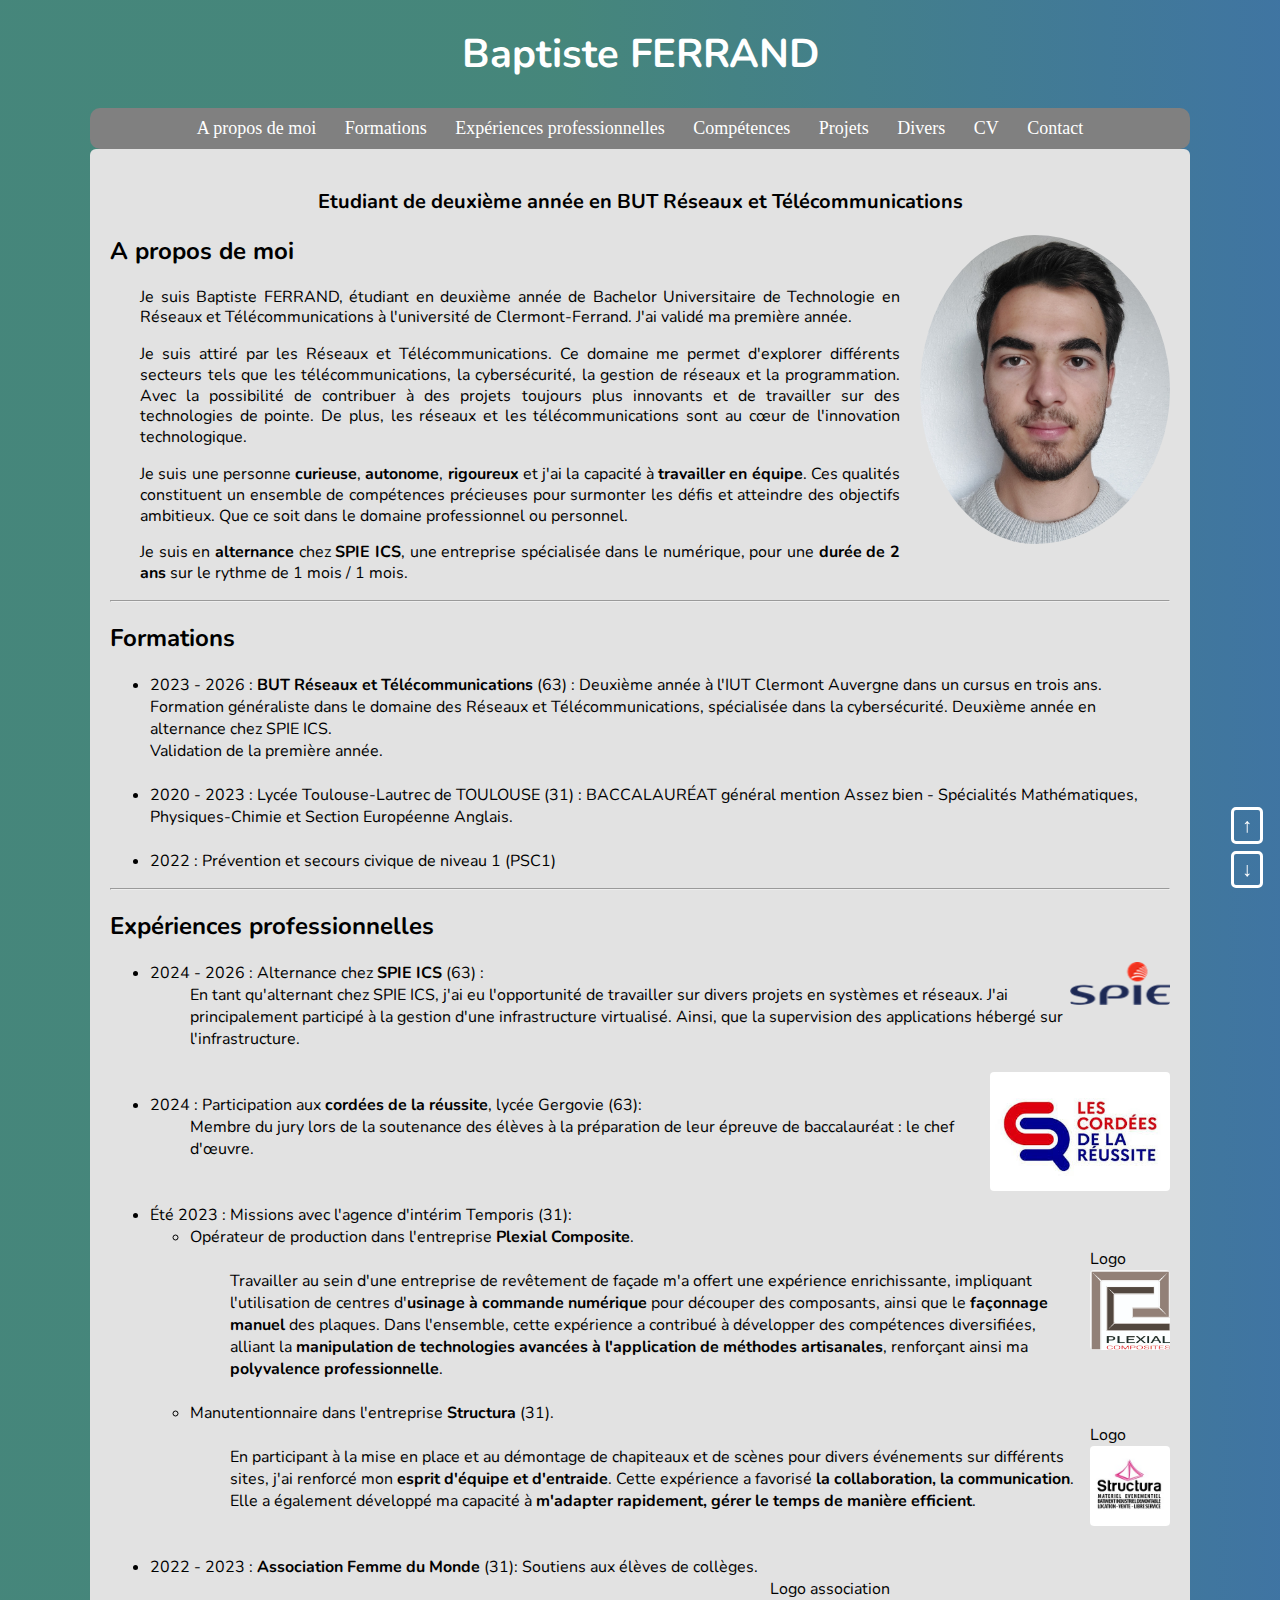
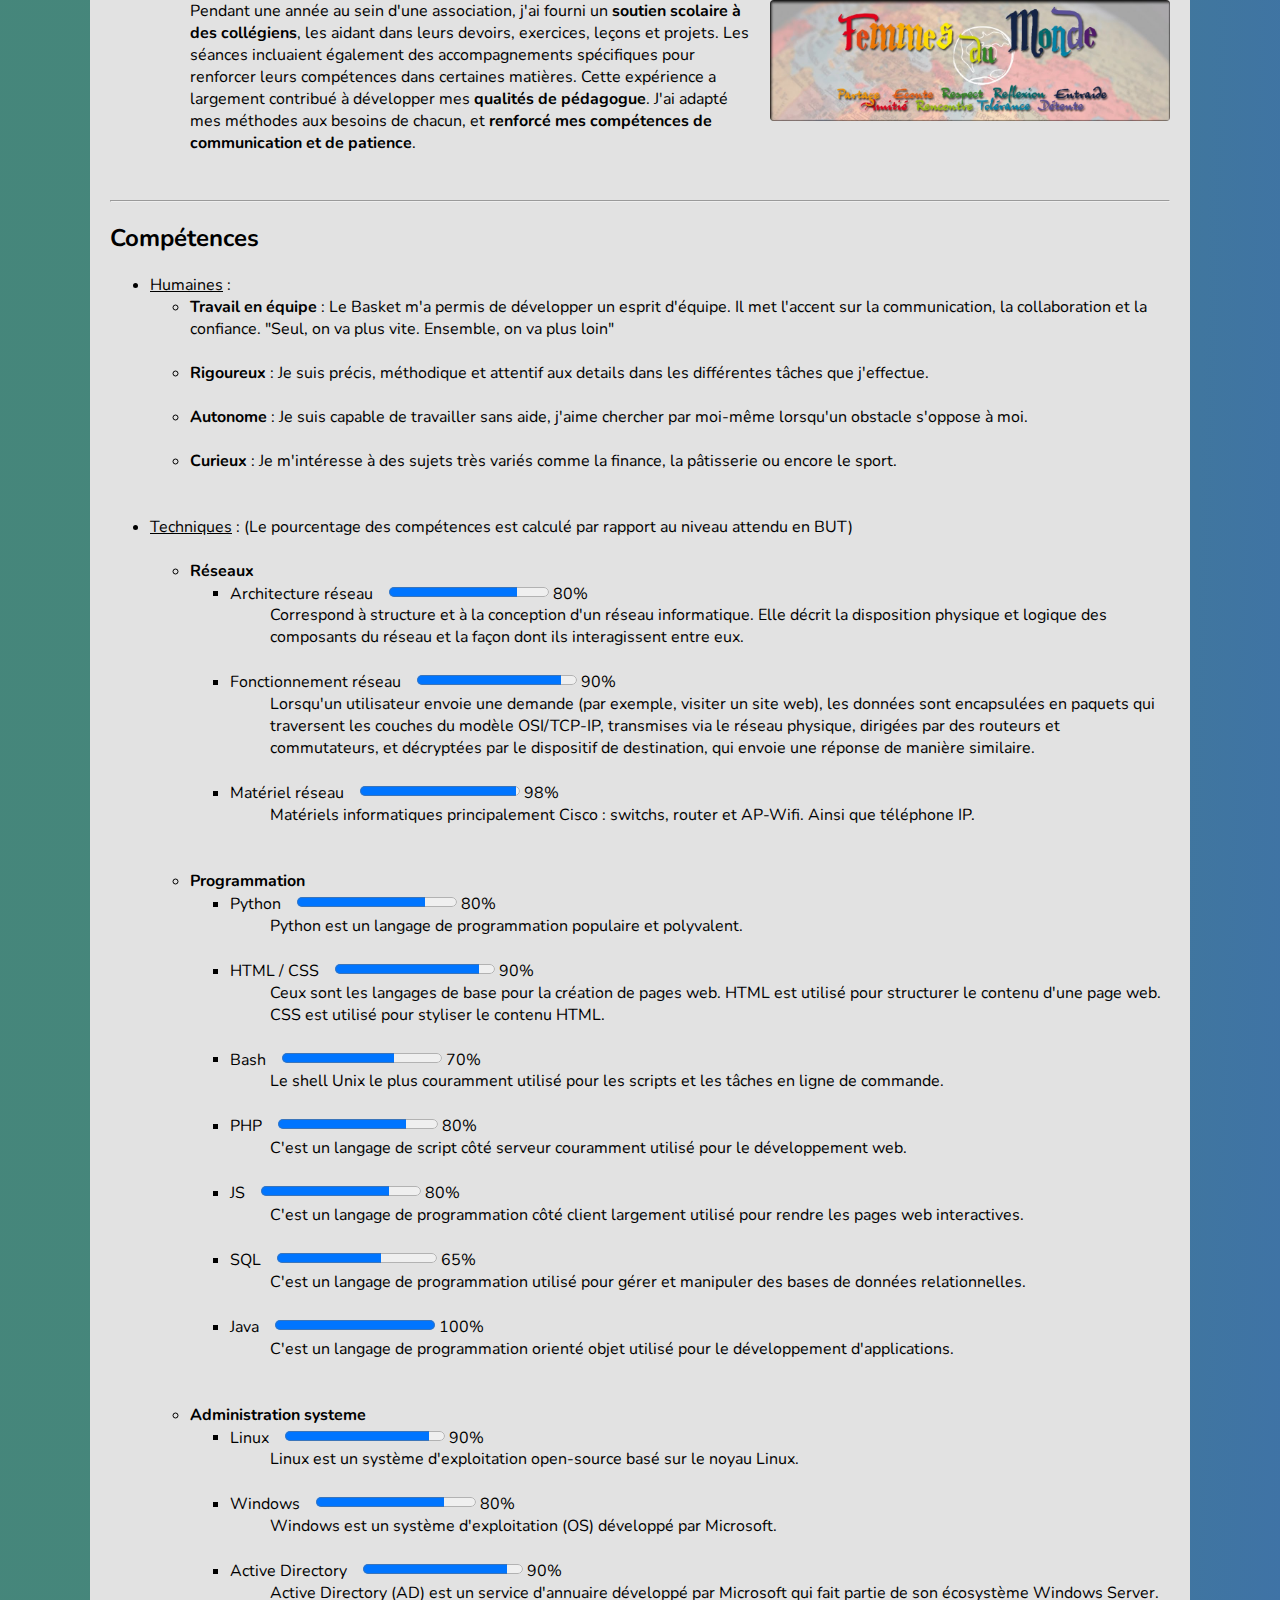
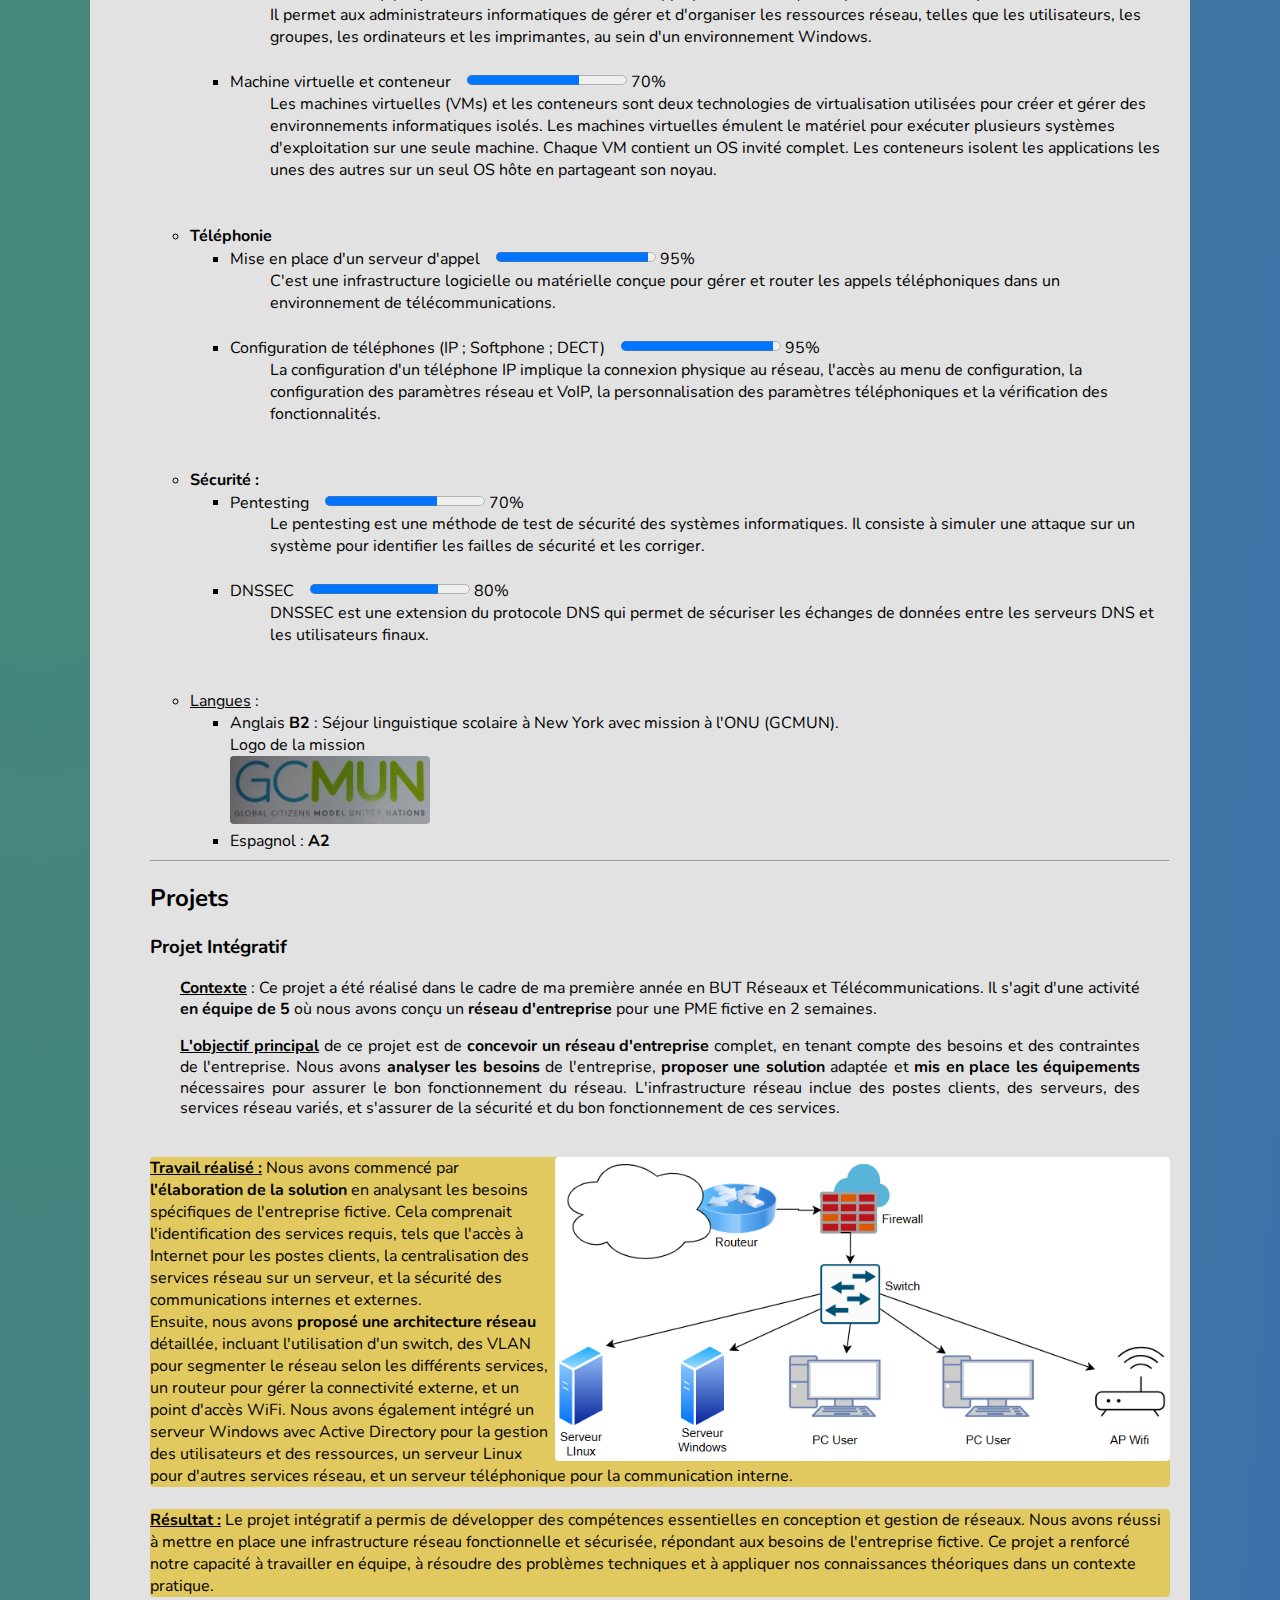
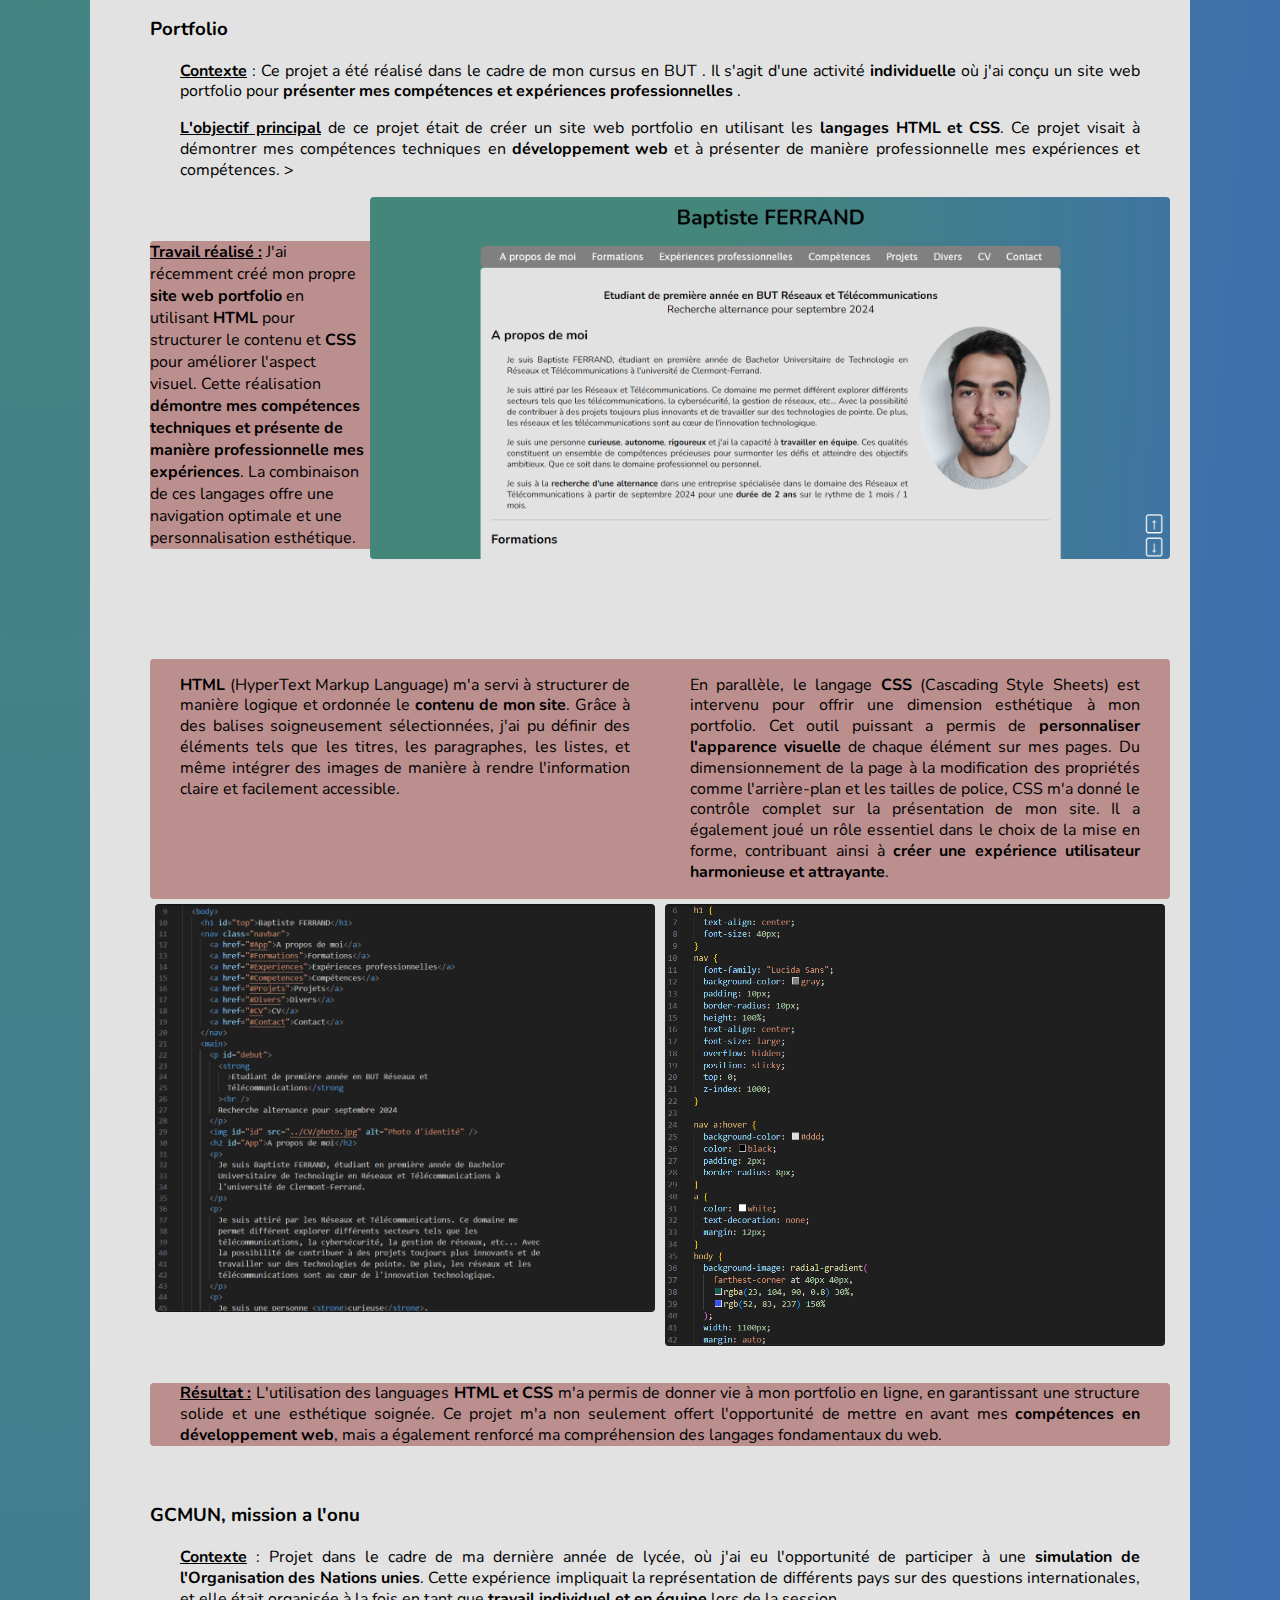
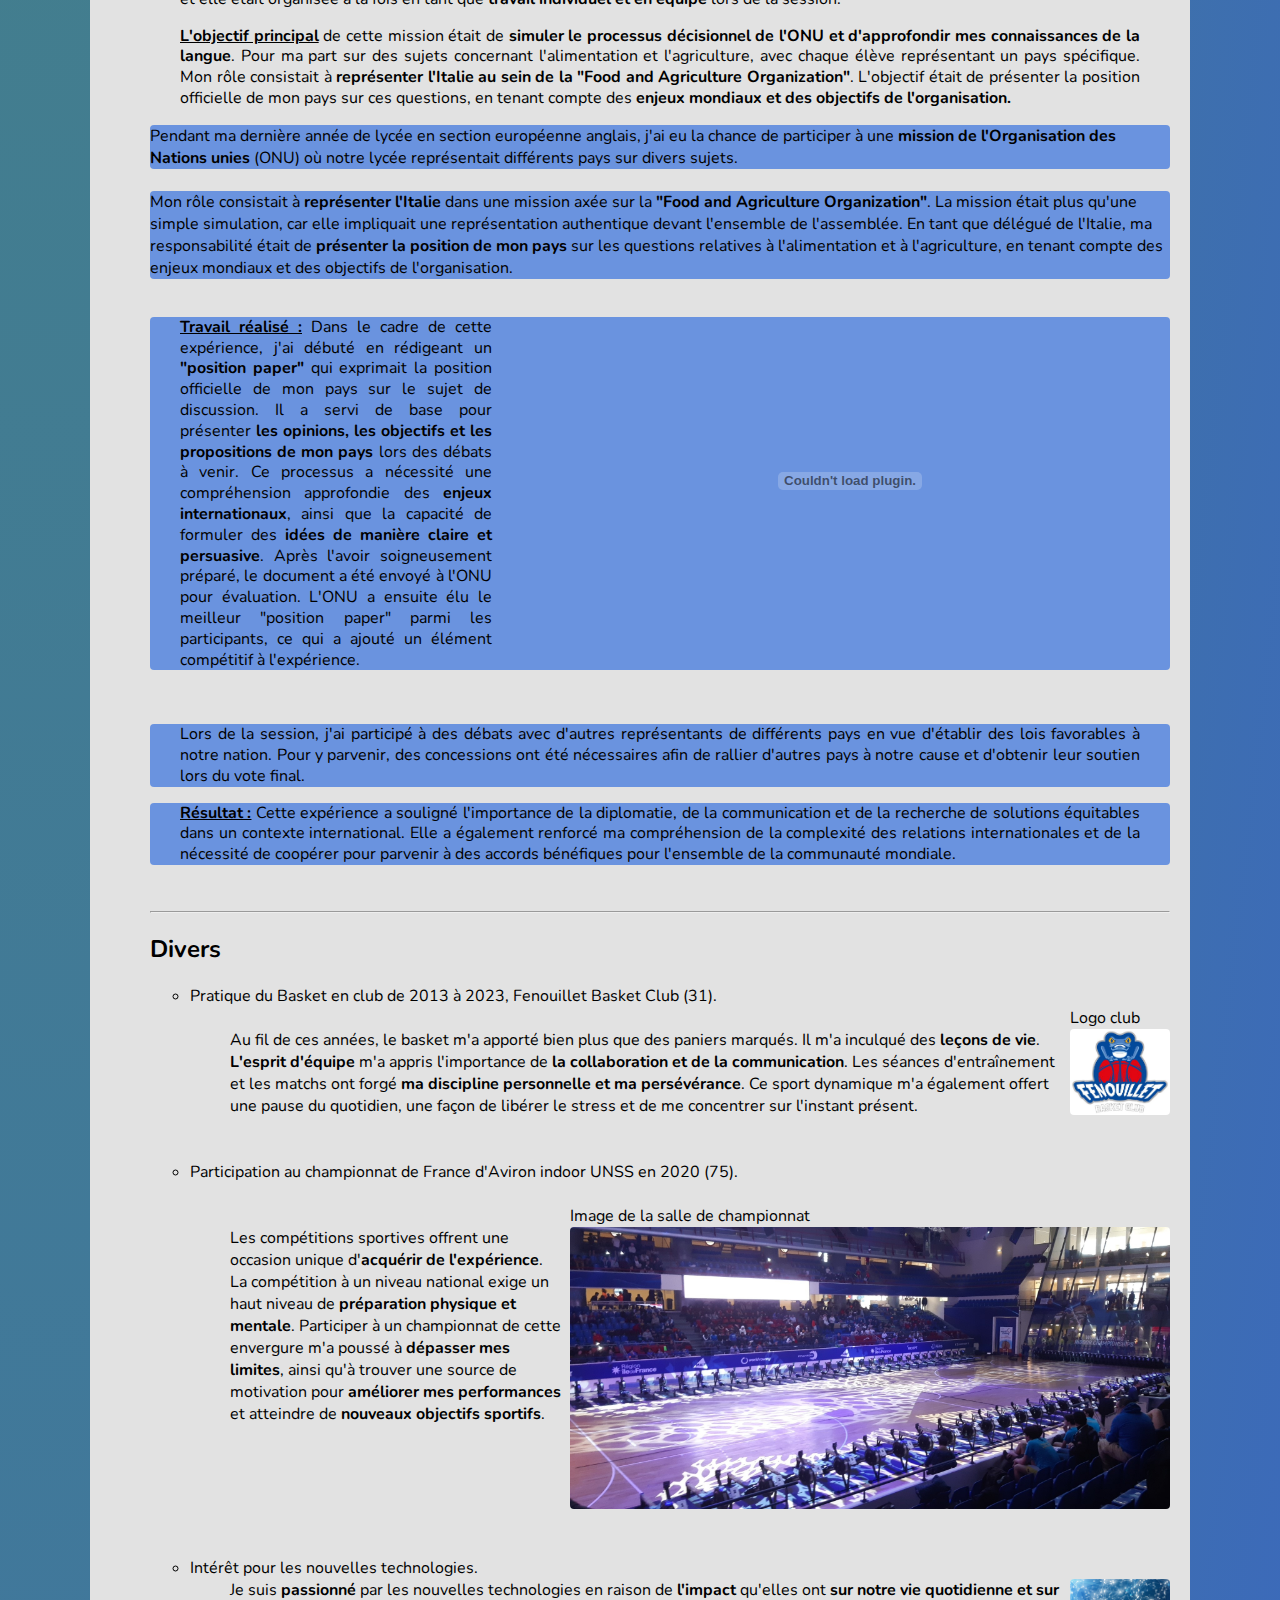
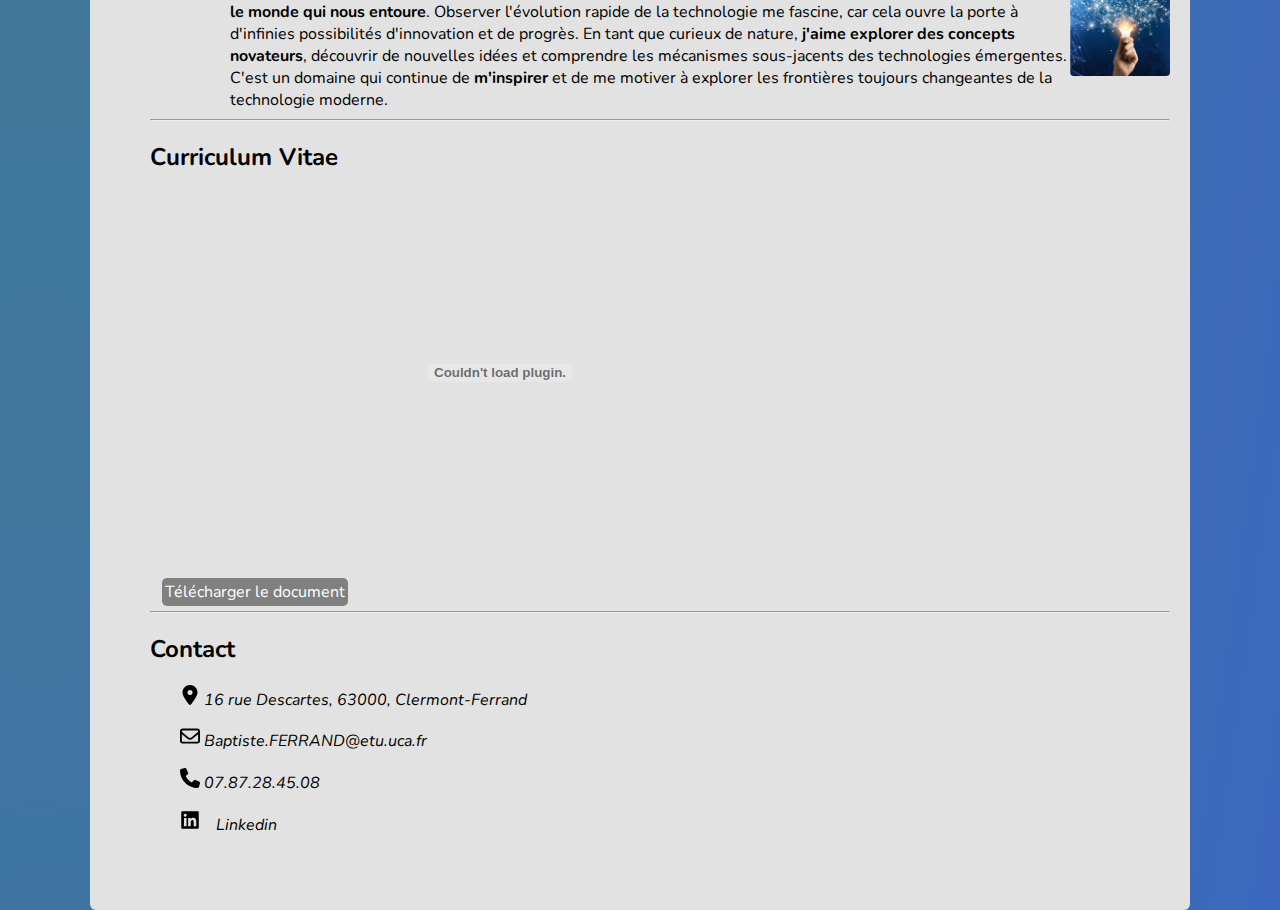
==== index.html @ 030f1a22 "Rename index.html and update image paths for consistency" ====
<!DOCTYPE html>
<html lang="fr">
  <head>
    <meta charset="utf-8" />
    <meta name="viewport" content="width=device-width, initial-scale=1.0" />
    <link rel="stylesheet" href="style.css" />
    <title>Portfolio</title>
  </head>
  <body>
    <h1 id="top">Baptiste FERRAND</h1>
    <nav class="navbar">
      <a href="#App">A propos de moi</a>
      <a href="#Formations">Formations</a>
      <a href="#Experiences">Expériences professionnelles</a>
      <a href="#Competences">Compétences</a>
      <a href="#Projets">Projets</a>
      <a href="#Divers">Divers</a>
      <a href="#CV">CV</a>
      <a href="#Contact">Contact</a>
    </nav>
    <main>
      <p id="debut">
        <strong
          >Etudiant de deuxième année en BUT Réseaux et
          Télécommunications</strong
        ><br />
        <!-- Recherche alternance pour septembre 2024 -->
      </p>
      <section>
        <img id="id" src="./Autre/photo.jpg" alt="Photo d'identité" />
        <h2 id="App">A propos de moi</h2>
        <p>
          Je suis Baptiste FERRAND, étudiant en deuxième année de Bachelor
          Universitaire de Technologie en Réseaux et Télécommunications à
          l'université de Clermont-Ferrand. J'ai validé ma première année.
        </p>
        <p>
          Je suis attiré par les Réseaux et Télécommunications. Ce domaine me
          permet d'explorer différents secteurs tels que les télécommunications,
          la cybersécurité, la gestion de réseaux et la programmation. Avec la
          possibilité de contribuer à des projets toujours plus innovants et de
          travailler sur des technologies de pointe. De plus, les réseaux et les
          télécommunications sont au cœur de l'innovation technologique.
        </p>
        <p>
          Je suis une personne <strong>curieuse</strong>,
          <strong>autonome</strong>, <strong>rigoureux</strong> et j'ai la
          capacité à <strong>travailler en équipe</strong>. Ces qualités
          constituent un ensemble de compétences précieuses pour surmonter les
          défis et atteindre des objectifs ambitieux. Que ce soit dans le
          domaine professionnel ou personnel.
        </p>
        <p>
          Je suis en <strong>alternance</strong> chez <strong>SPIE ICS</strong>,
          une entreprise spécialisée dans le numérique, pour une
          <strong>durée de 2 ans</strong> sur le rythme de 1 mois / 1 mois.
        </p>
      </section>
      <hr />
      <section>
        <h2 id="Formations">Formations</h2>
        <ul>
          <li>
            2023 - 2026 :
            <strong>BUT Réseaux et Télécommunications</strong> (63) : Deuxième
            année à l'IUT Clermont Auvergne dans un cursus en trois ans.
            Formation généraliste dans le domaine des Réseaux et
            Télécommunications, spécialisée dans la cybersécurité. Deuxième
            année en alternance chez SPIE ICS. <br />Validation de la première
            année.
          </li>
          <br />
          <li>
            2020 - 2023 : Lycée Toulouse-Lautrec de TOULOUSE (31) : BACCALAURÉAT
            général mention Assez bien - Spécialités Mathématiques,
            Physiques-Chimie et Section Européenne Anglais.
          </li>
          <br />
          <li>2022 : Prévention et secours civique de niveau 1 (PSC1)</li>
        </ul>
      </section>
      <hr />
      <section>
        <h2 id="Experiences">Expériences professionnelles</h2>
        <ul>
          <li>
            <img id="spie" src="./Images/spie.png" alt="Logo SPIE" />
            2024 - 2026 : Alternance chez <strong>SPIE ICS</strong> (63) :
            <dd>
              En tant qu'alternant chez SPIE ICS, j'ai eu l'opportunité de
              travailler sur divers projets en systèmes et réseaux. J'ai
              principalement participé à la gestion d'une infrastructure
              virtualisé. Ainsi, que la supervision des applications hébergé sur
              l'infrastructure.
            </dd>
          </li>
          <br />
          <img
            id="corde"
            src="./Images/cordée.jpg"
            alt="Cordée de la Réussite"
          /><br />
          <li>
            2024 : Participation aux <strong>cordées de la réussite</strong>,
            lycée Gergovie (63):
          </li>
          <dd>
            Membre du jury lors de la soutenance des élèves à la préparation de
            leur épreuve de baccalauréat : le chef d'œuvre.
          </dd>

          <br /><br />
          <li>
            Été 2023 : Missions avec l'agence d'intérim Temporis (31):
            <ul>
              <li>
                Opérateur de production dans l'entreprise
                <strong>Plexial Composite</strong>.
              </li>
              <div id="plexial">Logo</div>
              <br />
              <img
                id="plexial"
                src="./Images/plexial.png"
                alt="Plexial Composite"
              />
              <dd>
                Travailler au sein d'une entreprise de revêtement de façade m'a
                offert une expérience enrichissante, impliquant l'utilisation de
                centres d'<strong>usinage à commande numérique</strong> pour
                découper des composants, ainsi que le
                <strong>façonnage manuel</strong> des plaques. Dans l'ensemble,
                cette expérience a contribué à développer des compétences
                diversifiées, alliant la
                <strong
                  >manipulation de technologies avancées à l'application de
                  méthodes artisanales</strong
                >, renforçant ainsi ma
                <strong>polyvalence professionnelle</strong>.
              </dd>
              <br />
              <li>
                Manutentionnaire dans l'entreprise
                <strong>Structura</strong> (31).
              </li>
              <div id="structura">Logo</div>
              <br />
              <img id="structura" src="./Images/structura.jpg" alt="Structura" />
              <dd>
                En participant à la mise en place et au démontage de chapiteaux
                et de scènes pour divers événements sur différents sites, j'ai
                renforcé mon <strong>esprit d'équipe et d'entraide</strong>.
                Cette expérience a favorisé
                <strong>la collaboration, la communication</strong>. Elle a
                également développé ma capacité à
                <strong
                  >m'adapter rapidement, gérer le temps de manière
                  efficient</strong
                >.
              </dd>
            </ul>
            <br /><br />
          </li>
          <li>
            2022 - 2023 : <strong>Association Femme du Monde</strong> (31):
            Soutiens aux élèves de collèges.
          </li>
          <div id="asso">Logo association</div>
          <br />
          <img id="asso" src="./Images/asso.jpeg" alt="femme du monde" />
          <dd>
            Pendant une année au sein d'une association, j'ai fourni un
            <strong>soutien scolaire à des collégiens</strong>, les aidant dans
            leurs devoirs, exercices, leçons et projets. Les séances incluaient
            également des accompagnements spécifiques pour renforcer leurs
            compétences dans certaines matières. Cette expérience a largement
            contribué à développer mes <strong>qualités de pédagogue</strong>.
            J'ai adapté mes méthodes aux besoins de chacun, et
            <strong
              >renforcé mes compétences de communication et de patience</strong
            >.
          </dd>
        </ul>
        <br />
      </section>
      <hr />
      <section>
        <h2 id="Competences">Compétences</h2>
        <ul>
          <li><u>Humaines</u> :</li>
          <ul>
            <li>
              <strong>Travail en équipe</strong> : Le Basket m'a permis de
              développer un esprit d'équipe. Il met l'accent sur la
              communication, la collaboration et la confiance. "Seul, on va plus
              vite. Ensemble, on va plus loin"
            </li>
            <br />
            <li>
              <strong>Rigoureux</strong> : Je suis précis, méthodique et
              attentif aux details dans les différentes tâches que j'effectue.
            </li>
            <br />
            <li>
              <strong>Autonome</strong> : Je suis capable de travailler sans
              aide, j'aime chercher par moi-même lorsqu'un obstacle s'oppose à
              moi.
            </li>
            <br />
            <li>
              <strong>Curieux</strong> : Je m'intéresse à des sujets très variés
              comme la finance, la pâtisserie ou encore le sport.
            </li>
          </ul>
          <br /><br />
          <li>
            <u>Techniques</u> : (Le pourcentage des compétences est calculé par
            rapport au niveau attendu en BUT)
          </li>
          <br />
          <ul>
            <li>
              <strong>Réseaux</strong>
            </li>
            <ul>
              <li>
                Architecture réseau &nbsp;&nbsp;&nbsp;<progress
                  max="100"
                  value="80"
                ></progress
                >&nbsp;80%
              </li>
              <dd>
                Correspond à structure et à la conception d'un réseau
                informatique. Elle décrit la disposition physique et logique des
                composants du réseau et la façon dont ils interagissent entre
                eux.
              </dd>
              <br />
              <li>
                Fonctionnement réseau &nbsp;&nbsp;&nbsp;<progress
                  max="100"
                  value="90"
                ></progress
                >&nbsp;90%
              </li>
              <dd>
                Lorsqu'un utilisateur envoie une demande (par exemple, visiter
                un site web), les données sont encapsulées en paquets qui
                traversent les couches du modèle OSI/TCP-IP, transmises via le
                réseau physique, dirigées par des routeurs et commutateurs, et
                décryptées par le dispositif de destination, qui envoie une
                réponse de manière similaire.
              </dd>
              <br />
              <li>
                Matériel réseau &nbsp;&nbsp;&nbsp;<progress
                  max="100"
                  value="98"
                ></progress
                >&nbsp;98%
              </li>
              <dd>
                Matériels informatiques principalement Cisco : switchs, router
                et AP-Wifi. Ainsi que téléphone IP.
              </dd>
            </ul>
            <br /><br />
            <li>
              <strong>Programmation</strong>
            </li>
            <ul>
              <li>
                Python &nbsp;&nbsp;&nbsp;<progress
                  max="100"
                  value="80"
                ></progress
                >&nbsp;80%
              </li>
              <dd>
                Python est un langage de programmation populaire et polyvalent.
              </dd>
              <br />
              <li>
                HTML / CSS &nbsp;&nbsp;&nbsp;<progress
                  max="100"
                  value="90"
                ></progress
                >&nbsp;90%
              </li>
              <dd>
                Ceux sont les langages de base pour la création de pages web.
                HTML est utilisé pour structurer le contenu d'une page web. CSS
                est utilisé pour styliser le contenu HTML.
              </dd>
              <br />
              <li>
                Bash &nbsp;&nbsp;&nbsp;<progress max="100" value="70"></progress
                >&nbsp;70%
              </li>
              <dd>
                Le shell Unix le plus couramment utilisé pour les scripts et les
                tâches en ligne de commande.
              </dd>
              <br />
              <li>
                PHP &nbsp;&nbsp;&nbsp;<progress max="100" value="80"></progress
                >&nbsp;80%
              </li>
              <dd>
                C'est un langage de script côté serveur couramment utilisé pour
                le développement web.
              </dd>
              <br />
              <li>
                JS &nbsp;&nbsp;&nbsp;<progress max="100" value="80"></progress
                >&nbsp;80%
              </li>
              <dd>
                C'est un langage de programmation côté client largement utilisé
                pour rendre les pages web interactives.
              </dd>
              <br />
              <li>
                SQL &nbsp;&nbsp;&nbsp;<progress max="100" value="65"></progress
                >&nbsp;65%
              </li>
              <dd>
                C'est un langage de programmation utilisé pour gérer et
                manipuler des bases de données relationnelles.
              </dd>
              <br />
              <li>
                Java &nbsp;&nbsp;&nbsp;<progress
                  max="100"
                  value="100"
                ></progress
                >&nbsp;100%
              </li>
              <dd>
                C'est un langage de programmation orienté objet utilisé pour le
                développement d'applications.
              </dd>
            </ul>
            <br /><br />
            <li>
              <strong>Administration systeme</strong>
            </li>
            <ul>
              <li>
                Linux &nbsp;&nbsp;&nbsp;<progress
                  max="100"
                  value="90"
                ></progress
                >&nbsp;90%
              </li>
              <dd>
                Linux est un système d'exploitation open-source basé sur le
                noyau Linux.
              </dd>
              <br />
              <li>
                Windows &nbsp;&nbsp;&nbsp;<progress
                  max="100"
                  value="80"
                ></progress
                >&nbsp;80%
              </li>
              <dd>
                Windows est un système d'exploitation (OS) développé par
                Microsoft.
              </dd>
              <br />
              <li>
                Active Directory &nbsp;&nbsp;&nbsp;<progress
                  max="100"
                  value="90"
                ></progress
                >&nbsp;90%
              </li>
              <dd>
                Active Directory (AD) est un service d'annuaire développé par
                Microsoft qui fait partie de son écosystème Windows Server. Il
                permet aux administrateurs informatiques de gérer et d'organiser
                les ressources réseau, telles que les utilisateurs, les groupes,
                les ordinateurs et les imprimantes, au sein d'un environnement
                Windows.
              </dd>
              <br />
              <li>
                Machine virtuelle et conteneur &nbsp;&nbsp;&nbsp;<progress
                  max="100"
                  value="70"
                ></progress
                >&nbsp;70%
              </li>
              <dd>
                Les machines virtuelles (VMs) et les conteneurs sont deux
                technologies de virtualisation utilisées pour créer et gérer des
                environnements informatiques isolés. Les machines virtuelles
                émulent le matériel pour exécuter plusieurs systèmes
                d'exploitation sur une seule machine. Chaque VM contient un OS
                invité complet. Les conteneurs isolent les applications les unes
                des autres sur un seul OS hôte en partageant son noyau.
              </dd>
            </ul>
            <br /><br />
            <li>
              <strong>Téléphonie</strong>
            </li>
            <ul>
              <li>
                Mise en place d'un serveur d'appel &nbsp;&nbsp;&nbsp;<progress
                  max="100"
                  value="95"
                ></progress
                >&nbsp;95%
              </li>
              <dd>
                C'est une infrastructure logicielle ou matérielle conçue pour
                gérer et router les appels téléphoniques dans un environnement
                de télécommunications.
              </dd>
              <br />
              <li>
                Configuration de téléphones (IP ; Softphone ; DECT)
                &nbsp;&nbsp;&nbsp;<progress max="100" value="95"></progress
                >&nbsp;95%
              </li>
              <dd>
                La configuration d'un téléphone IP implique la connexion
                physique au réseau, l'accès au menu de configuration, la
                configuration des paramètres réseau et VoIP, la personnalisation
                des paramètres téléphoniques et la vérification des
                fonctionnalités.
              </dd>
            </ul>
            <br /><br />
            <li><strong>Sécurité :</strong></li>
            <ul>
              <li>
                Pentesting &nbsp;&nbsp;&nbsp;<progress
                  max="100"
                  value="70"
                ></progress
                >&nbsp;70%
              </li>
              <dd>
                Le pentesting est une méthode de test de sécurité des systèmes
                informatiques. Il consiste à simuler une attaque sur un système
                pour identifier les failles de sécurité et les corriger.
              </dd>
              <br />
              <li>
                DNSSEC &nbsp;&nbsp;&nbsp;<progress
                  max="100"
                  value="80"
                ></progress
                >&nbsp;80%
              </li>
              <dd>
                DNSSEC est une extension du protocole DNS qui permet de
                sécuriser les échanges de données entre les serveurs DNS et les
                utilisateurs finaux.
              </dd>
            </ul>
            <br /><br />
            <li><u>Langues</u> :</li>
            <ul>
              <li>
                Anglais <strong>B2</strong> : Séjour linguistique scolaire à New
                York avec mission à l'ONU (GCMUN).
                <br />
                <div>Logo de la mission</div>
                <img id="gcmun" src="./Images/gcmun.jpg" alt="GCMUN" />
              </li>
              <li>Espagnol : <strong>A2</strong></li>
            </ul>
          </ul>
          <hr />
          <section>
            <h2 id="Projets">Projets</h2>
            <h3>Projet Intégratif</h3>
            <p>
              <u><strong>Contexte</strong></u> : Ce projet a été réalisé dans le
              cadre de ma première année en BUT Réseaux et Télécommunications.
              Il s'agit d'une activité <strong>en équipe de 5</strong> où nous
              avons conçu un <strong>réseau d'entreprise</strong> pour une PME
              fictive en 2 semaines.
            </p>
            <p>
              <u><strong>L'objectif principal</strong></u> de ce projet est de
              <strong>concevoir un réseau d'entreprise</strong> complet, en
              tenant compte des besoins et des contraintes de l'entreprise. Nous
              avons <strong>analyser les besoins</strong> de l'entreprise,
              <strong>proposer une solution</strong> adaptée et
              <strong>mis en place les équipements</strong> nécessaires pour
              assurer le bon fonctionnement du réseau. L'infrastructure réseau
              inclue des postes clients, des serveurs, des services réseau
              variés, et s'assurer de la sécurité et du bon fonctionnement de
              ces services.
            </p>
            <br />
            <img id="final" src="./Images/projet final.png" alt="infrastructure" />
            <dt id="projet3">
              <u><strong>Travail réalisé :</strong></u>
              Nous avons commencé par
              <strong>l'élaboration de la solution</strong> en analysant les
              besoins spécifiques de l'entreprise fictive. Cela comprenait
              l'identification des services requis, tels que l'accès à Internet
              pour les postes clients, la centralisation des services réseau sur
              un serveur, et la sécurité des communications internes et
              externes.
              <br />
              Ensuite, nous avons
              <strong>proposé une architecture réseau</strong> détaillée,
              incluant l'utilisation d'un switch, des VLAN pour segmenter le
              réseau selon les différents services, un routeur pour gérer la
              connectivité externe, et un point d'accès WiFi. Nous avons
              également intégré un serveur Windows avec Active Directory pour la
              gestion des utilisateurs et des ressources, un serveur Linux pour
              d'autres services réseau, et un serveur téléphonique pour la
              communication interne.
            </dt>

            <br />
            <dt id="projet3">
              <u><strong>Résultat :</strong></u>
              Le projet intégratif a permis de développer des compétences
              essentielles en conception et gestion de réseaux. Nous avons
              réussi à mettre en place une infrastructure réseau fonctionnelle
              et sécurisée, répondant aux besoins de l'entreprise fictive. Ce
              projet a renforcé notre capacité à travailler en équipe, à
              résoudre des problèmes techniques et à appliquer nos connaissances
              théoriques dans un contexte pratique.
            </dt>

            <h3>Portfolio</h3>
            <p>
              <u><strong>Contexte</strong></u> : Ce projet a été réalisé dans le
              cadre de mon cursus en BUT . Il s'agit d'une activité
              <strong>individuelle</strong> où j'ai conçu un site web portfolio
              pour
              <strong>
                présenter mes compétences et expériences professionnelles </strong
              >.
            </p>
            <p>
              <u><strong>L'objectif principal</strong></u> de ce projet était de
              créer un site web portfolio en utilisant les
              <strong>langages HTML et CSS</strong>. Ce projet visait à
              démontrer mes compétences techniques en
              <strong>développement web</strong> et à présenter de manière
              professionnelle mes expériences et compétences. >
            </p>
            <img id="portfolio" src="./Images/portfolio.png" alt="portfolio" />
            <br /><br />
            <dt id="projet1">
              <u><strong>Travail réalisé :</strong></u>
              J'ai récemment créé mon propre
              <strong>site web portfolio</strong> en utilisant
              <strong>HTML</strong> pour structurer le contenu et
              <strong>CSS</strong> pour améliorer l'aspect visuel. Cette
              réalisation
              <strong
                >démontre mes compétences techniques et présente de manière
                professionnelle mes expériences</strong
              >. La combinaison de ces langages offre une navigation optimale et
              une personnalisation esthétique.
            </dt>
            <br /><br /><br /><br /><br />
            <div class="gd">
              <p id="gauche">
                <strong>HTML</strong> (HyperText Markup Language) m'a servi à
                structurer de manière logique et ordonnée le
                <strong>contenu de mon site</strong>. Grâce à des balises
                soigneusement sélectionnées, j'ai pu définir des éléments tels
                que les titres, les paragraphes, les listes, et même intégrer
                des images de manière à rendre l'information claire et
                facilement accessible.
              </p>
              <p id="droite">
                En parallèle, le langage <strong>CSS</strong> (Cascading Style
                Sheets) est intervenu pour offrir une dimension esthétique à mon
                portfolio. Cet outil puissant a permis de
                <strong>personnaliser l'apparence visuelle</strong> de chaque
                élément sur mes pages. Du dimensionnement de la page à la
                modification des propriétés comme l'arrière-plan et les tailles
                de police, CSS m'a donné le contrôle complet sur la présentation
                de mon site. Il a également joué un rôle essentiel dans le choix
                de la mise en forme, contribuant ainsi à
                <strong
                  >créer une expérience utilisateur harmonieuse et
                  attrayante</strong
                >.
              </p>
            </div>
            <img id="html" src="./Images/html.png" alt="HTML" />
            <img id="css" src="./Images/css.png" alt="CSS" />
            <br /><br /><br />
            <p id="projet1">
              <u><strong>Résultat :</strong></u>
              L'utilisation des languages <strong>HTML et CSS</strong> m'a
              permis de donner vie à mon portfolio en ligne, en garantissant une
              structure solide et une esthétique soignée. Ce projet m'a non
              seulement offert l'opportunité de mettre en avant mes
              <strong>compétences en développement web</strong>, mais a
              également renforcé ma compréhension des langages fondamentaux du
              web.
            </p>
            <br />
            <h3>GCMUN, mission a l'onu</h3>
            <p>
              <u><strong>Contexte</strong></u> : Projet dans le cadre de ma
              dernière année de lycée, où j'ai eu l'opportunité de participer à
              une
              <strong>simulation de l'Organisation des Nations unies</strong>.
              Cette expérience impliquait la représentation de différents pays
              sur des questions internationales, et elle était organisée à la
              fois en tant que
              <strong>travail individuel et en équipe</strong> lors de la
              session.
            </p>
            <p>
              <u><strong>L'objectif principal</strong></u> de cette mission
              était de
              <strong
                >simuler le processus décisionnel de l'ONU et d'approfondir mes
                connaissances de la langue</strong
              >. Pour ma part sur des sujets concernant l'alimentation et
              l'agriculture, avec chaque élève représentant un pays spécifique.
              Mon rôle consistait à
              <strong
                >représenter l'Italie au sein de la "Food and Agriculture
                Organization"</strong
              >. L'objectif était de présenter la position officielle de mon
              pays sur ces questions, en tenant compte des
              <strong
                >enjeux mondiaux et des objectifs de l'organisation.</strong
              >
            </p>
            <dt id="projet2">
              Pendant ma dernière année de lycée en section européenne anglais,
              j'ai eu la chance de participer à une
              <strong>mission de l'Organisation des Nations unies</strong> (ONU)
              où notre lycée représentait différents pays sur divers sujets.
            </dt>
            <br />
            <dt id="projet2">
              Mon rôle consistait à <strong>représenter l'Italie</strong> dans
              une mission axée sur la
              <strong>"Food and Agriculture Organization"</strong>. La mission
              était plus qu'une simple simulation, car elle impliquait une
              représentation authentique devant l'ensemble de l'assemblée. En
              tant que délégué de l'Italie, ma responsabilité était de
              <strong>présenter la position de mon pays</strong>
              sur les questions relatives à l'alimentation et à l'agriculture,
              en tenant compte des enjeux mondiaux et des objectifs de
              l'organisation.
            </dt>
            <br />
            <object
              data="Position_Paper_FAO_Italy.pdf"
              type="application/pdf"
              width="640"
              height="360"
              id="posip"
            ></object>
            <p id="projet2">
              <u><strong>Travail réalisé :</strong></u>
              Dans le cadre de cette expérience, j'ai débuté en rédigeant un
              <strong>"position paper"</strong> qui exprimait la position
              officielle de mon pays sur le sujet de discussion. Il a servi de
              base pour présenter
              <strong
                >les opinions, les objectifs et les propositions de mon
                pays</strong
              >
              lors des débats à venir. Ce processus a nécessité une
              compréhension approfondie des
              <strong>enjeux internationaux</strong>, ainsi que la capacité de
              formuler des
              <strong>idées de manière claire et persuasive</strong>. Après
              l'avoir soigneusement préparé, le document a été envoyé à l'ONU
              pour évaluation. L'ONU a ensuite élu le meilleur "position paper"
              parmi les participants, ce qui a ajouté un élément compétitif à
              l'expérience.
            </p>
            <br />
            <p id="projet2">
              Lors de la session, j'ai participé à des débats avec d'autres
              représentants de différents pays en vue d'établir des lois
              favorables à notre nation. Pour y parvenir, des concessions ont
              été nécessaires afin de rallier d'autres pays à notre cause et
              d'obtenir leur soutien lors du vote final.
            </p>
            <p id="projet2">
              <u><strong>Résultat :</strong></u>
              Cette expérience a souligné l'importance de la diplomatie, de la
              communication et de la recherche de solutions équitables dans un
              contexte international. Elle a également renforcé ma compréhension
              de la complexité des relations internationales et de la nécessité
              de coopérer pour parvenir à des accords bénéfiques pour l'ensemble
              de la communauté mondiale.
            </p>
            <br />
          </section>
          <hr />
          <section>
            <h2 id="Divers">Divers</h2>
            <ul>
              <li>
                Pratique du Basket en club de 2013 à 2023, Fenouillet Basket
                Club (31).
              </li>
              <div id="basket">Logo club</div>
              <br />
              <img id="basket" src="./Images/basket.jpg" alt="Logo club" />
              <dd>
                Au fil de ces années, le basket m'a apporté bien plus que des
                paniers marqués. Il m'a inculqué des
                <strong>leçons de vie</strong>.
                <strong>L'esprit d'équipe</strong> m'a appris l'importance de
                <strong>la collaboration et de la communication</strong>. Les
                séances d'entraînement et les matchs ont forgé
                <strong>ma discipline personnelle et ma persévérance</strong>.
                Ce sport dynamique m'a également offert une pause du quotidien,
                une façon de libérer le stress et de me concentrer sur l'instant
                présent.
              </dd>
              <br /><br />
              <li>
                Participation au championnat de France d'Aviron indoor UNSS en
                2020 (75).
              </li>
              <br />
              <div id="aviron">Image de la salle de championnat</div>
              <br />
              <img id="aviron" src="./Images/aviron.jpg" alt="Aviron indoor" />
              <dd>
                Les compétitions sportives offrent une occasion unique d'<strong
                  >acquérir de l'expérience</strong
                >. La compétition à un niveau national exige un haut niveau de
                <strong>préparation physique et mentale</strong>. Participer à
                un championnat de cette envergure m'a poussé à
                <strong>dépasser mes limites</strong>, ainsi qu'à trouver une
                source de motivation pour
                <strong>améliorer mes performances</strong> et atteindre de
                <strong>nouveaux objectifs sportifs</strong>.
              </dd>
              <br /><br /><br /><br /><br /><br />
              <li>Intérêt pour les nouvelles technologies.</li>
              <img id="new_tech" src="./Images/new_tech.png" alt="new_tech" />
              <dd>
                Je suis <strong>passionné</strong> par les nouvelles
                technologies en raison de <strong>l'impact</strong> qu'elles ont
                <strong>
                  sur notre vie quotidienne et sur le monde qui nous
                  entoure</strong
                >. Observer l'évolution rapide de la technologie me fascine, car
                cela ouvre la porte à d'infinies possibilités d'innovation et de
                progrès. En tant que curieux de nature,
                <strong>j'aime explorer des concepts novateurs</strong>,
                découvrir de nouvelles idées et comprendre les mécanismes
                sous-jacents des technologies émergentes. C'est un domaine qui
                continue de
                <strong>m'inspirer</strong>
                et de me motiver à explorer les frontières toujours changeantes
                de la technologie moderne.
              </dd>
            </ul>
          </section>
          <hr />
          <section>
            <h2 id="CV">Curriculum Vitae</h2>
            <object
              data="Autre/CV-FERRAND-BAPTISTE.pdf"
              type="application/pdf"
              width="640"
              height="360"
            ></object>
            <br /><br />
            <a href="Autre/CV-FERRAND-BAPTISTE.pdf" class="cv" target="blank"
              >Télécharger le document</a
            >
            <br />
          </section>
          <hr />
          <section>
            <h2 id="Contact">Contact</h2>
            <address id="bottom">
              <p>
                <abbr title="Adresse"
                  ><img
                    id="home"
                    src="./Images/location.svg"
                    alt="Adresse : " /></abbr
                >&nbsp;16 rue Descartes, 63000, Clermont-Ferrand
              </p>
              <p>
                <abbr title="E-Mail"
                  ><img
                    id="mail"
                    src="./Images/mail.svg"
                    alt="E-Mail : " /></abbr
                >&nbsp;Baptiste.FERRAND@etu.uca.fr
              </p>
              <p>
                <abbr title="Téléphone"
                  ><img
                    id="tel"
                    src="./Images/phone.svg"
                    alt="Telephone : " /></abbr
                >&nbsp;07.87.28.45.08
              </p>
              <p>
                <abbr title="Linkedin"
                  ><img id="ln" src="./Images/linkedin.svg" alt="Linkedin :"
                /></abbr>
                <a
                  id="linkedin"
                  href="https://www.linkedin.com/in/baptiste-ferrand-9172072a4"
                  target="_blank"
                  >Linkedin</a
                >
              </p>
            </address>
            <br />
          </section>
          <a href="#top" class="top">&uarr;</a>
          <a href="#bottom" class="bottom">&#8595;</a>
        </ul>
      </section>
    </main>
  </body>
</html>
---- style.css ----
@import url("https://fonts.googleapis.com/css2?family=Nunito:wght@400;700&display=swap");

h1 {
  text-align: center;
  font-size: 40px;
  color: white;
}
nav {
  font-family: "Lucida Sans";
  background-color: gray;
  padding: 10px;
  border-radius: 10px;
  height: 100%;
  text-align: center;
  font-size: large;
  overflow: hidden;
  position: sticky;
  top: 0;
  z-index: 1000;
}

nav a:hover {
  background-color: #ddd;
  color: black;
  padding: 2px;
  border-radius: 8px;
}
a {
  color: white;
  text-decoration: none;
  margin: 12px;
}
body {
  background-image: radial-gradient(
    farthest-corner at 40px 40px,
    rgba(23, 104, 90, 0.8) 30%,
    rgb(52, 83, 237) 150%
  );
  width: 1100px;
  margin: auto;
  font-family: "Nunito";
}
main {
  background-color: rgb(226, 226, 226);
  border-radius: 6px;
  padding: 20px;
}
#id {
  border-radius: 50%;
  width: 250px;
  float: right;
  padding-left: 20px;
}
#debut {
  border-top: 5px;
  text-align: center;
  font-size: 20px;
}
#ln,
#mail,
#tel,
#home {
  width: 20px;
  height: 20px;
}
object {
  padding-left: 30px;
}
p {
  padding-left: 30px;
  padding-right: 30px;
  line-height: 1.3;
  text-align: justify;
}
a.top {
  position: fixed;
  bottom: 44px;
  right: 5px;
  border: solid;
  border-radius: 5px;
  padding: 2px 8px;
  font-size: 20px;
}
a.bottom {
  position: fixed;
  bottom: 0;
  right: 5px;
  border: solid;
  border-radius: 5px;
  padding: 2px 8px;
  font-size: 20px;
}
a.cv {
  border-radius: 5px;
  padding: 3px;
  background-color: gray;
  text-align: right;
}
progress {
  height: 20px;
}
#basket {
  width: 100px;
  border-radius: 4px;
  float: right;
  margin-left: 8px;
}
#aviron {
  width: 600px;
  border-radius: 4px;
  float: right;
  margin-left: 8px;
}
#new_tech {
  width: 100px;
  border-radius: 4px;
  float: right;
}
#asso {
  width: 400px;
  border-radius: 4px;
  float: right;
  margin-left: 8px;
}
#plexial {
  width: 80px;
  border-radius: 4px;
  float: right;
  margin-left: 8px;
}
#structura {
  width: 80px;
  border-radius: 4px;
  float: right;
  margin-left: 8px;
}
#corde {
  width: 180px;
  border-radius: 4px;
  float: right;
  margin-left: 8px;
}
#spie {
  width: 100px;
  border-radius: 4px;
  float: right;
  margin-left: 8px;
}
#gcmun {
  width: 200px;
  border-radius: 4px;
}
#portfolio {
  width: 800px;
  border-radius: 4px;
  float: right;
  margin-left: 5px;
}
#final {
  width: 615px;
  border-radius: 4px;
  float: right;
  margin-left: 5px;
}

#html {
  width: 49%;
  border-radius: 4px;
  margin: 5px;
}
#css {
  width: 49%;
  border-radius: 4px;
  float: right;
  margin: 5px;
}
.gd {
  display: flex;
  background-color: rosybrown;
  border-radius: 4px;
}
#gauche,
#droite {
  flex: 1;
}
#projet1 {
  background-color: rosybrown;
  border-radius: 4px;
}
#onu2 {
  width: 300px;
  border-radius: 4px;
}
#onu {
  width: 400px;
  border-radius: 4px;
}
#projet2 {
  background-color: rgb(106, 147, 223);
  border-radius: 4px;
}
#projet2b {
  background-color: rgb(106, 147, 223);
  border-radius: 4px;
  float: right;
}
#posip {
  border-radius: 4px;
  float: right;
  margin-left: 8px;
}
#linkedin {
  color: black;
}
#projet3 {
  background-color: rgb(225, 201, 95);
  border-radius: 4px;
}
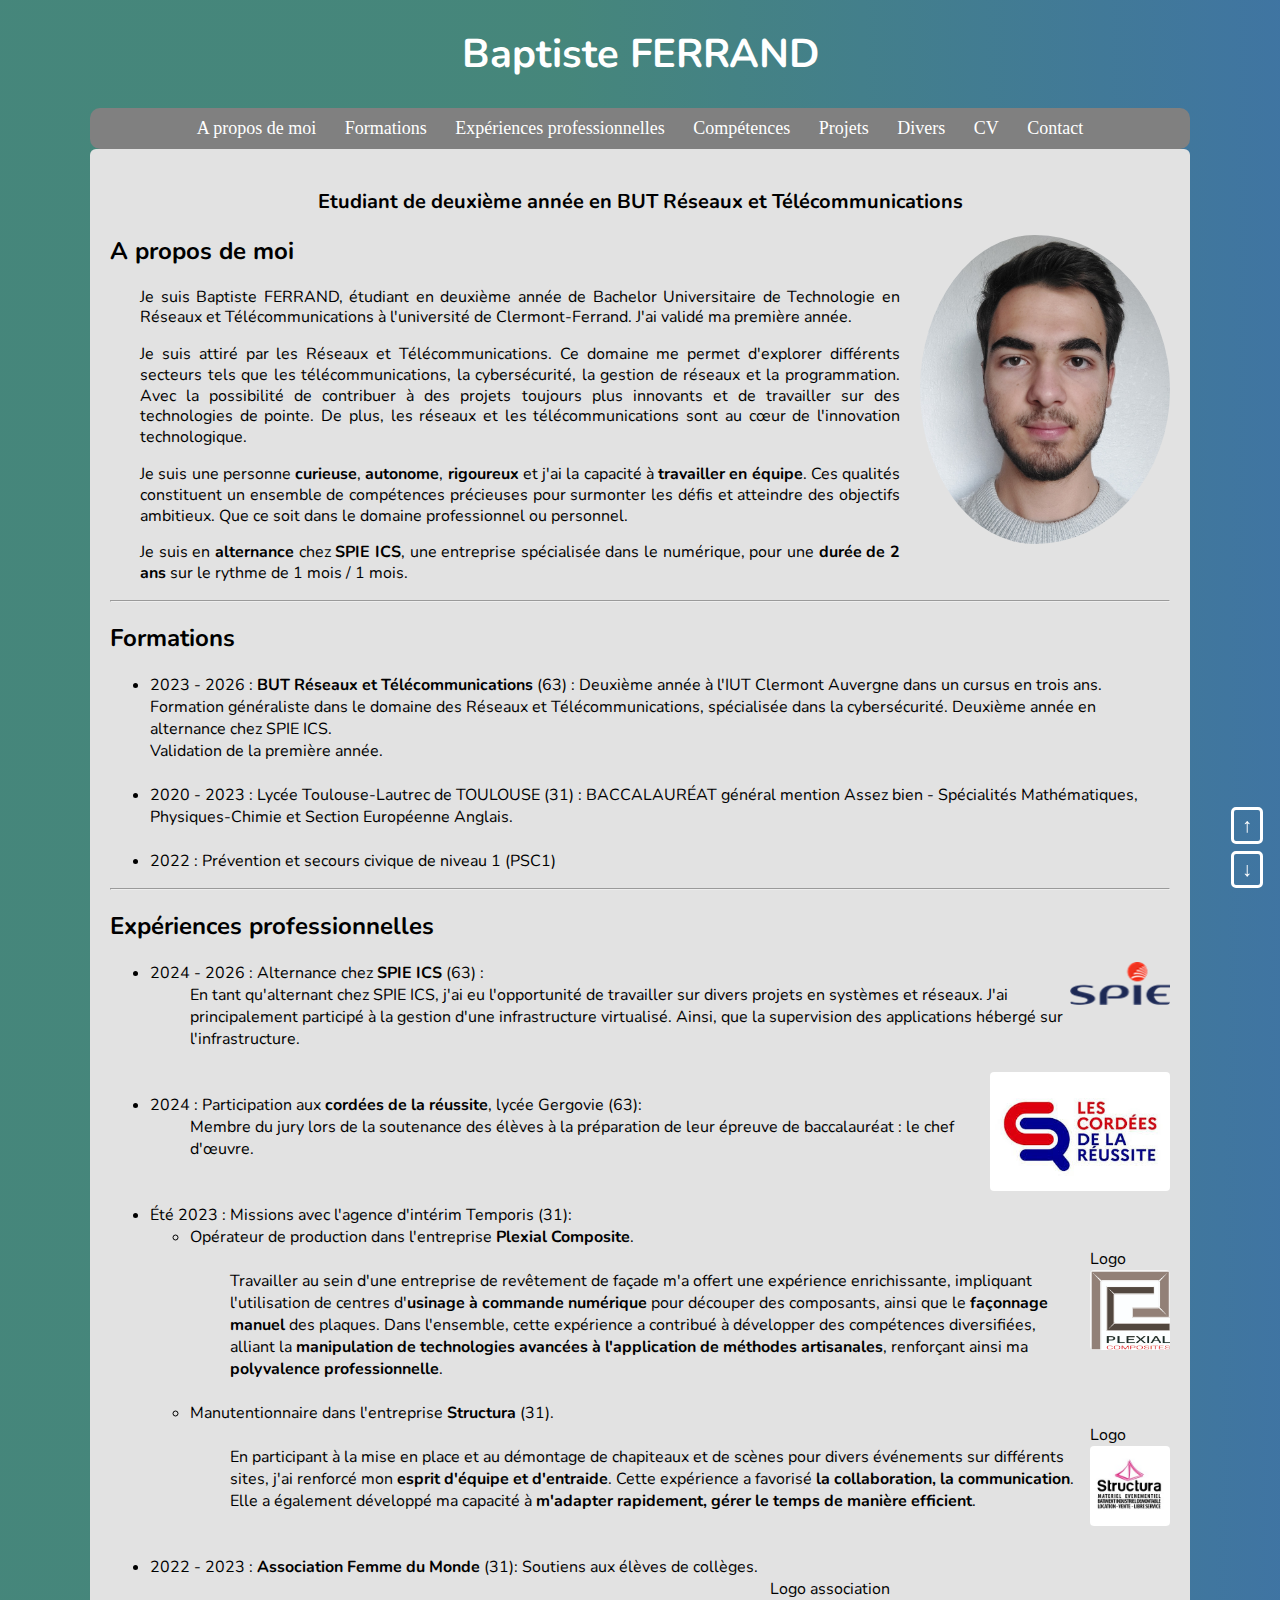
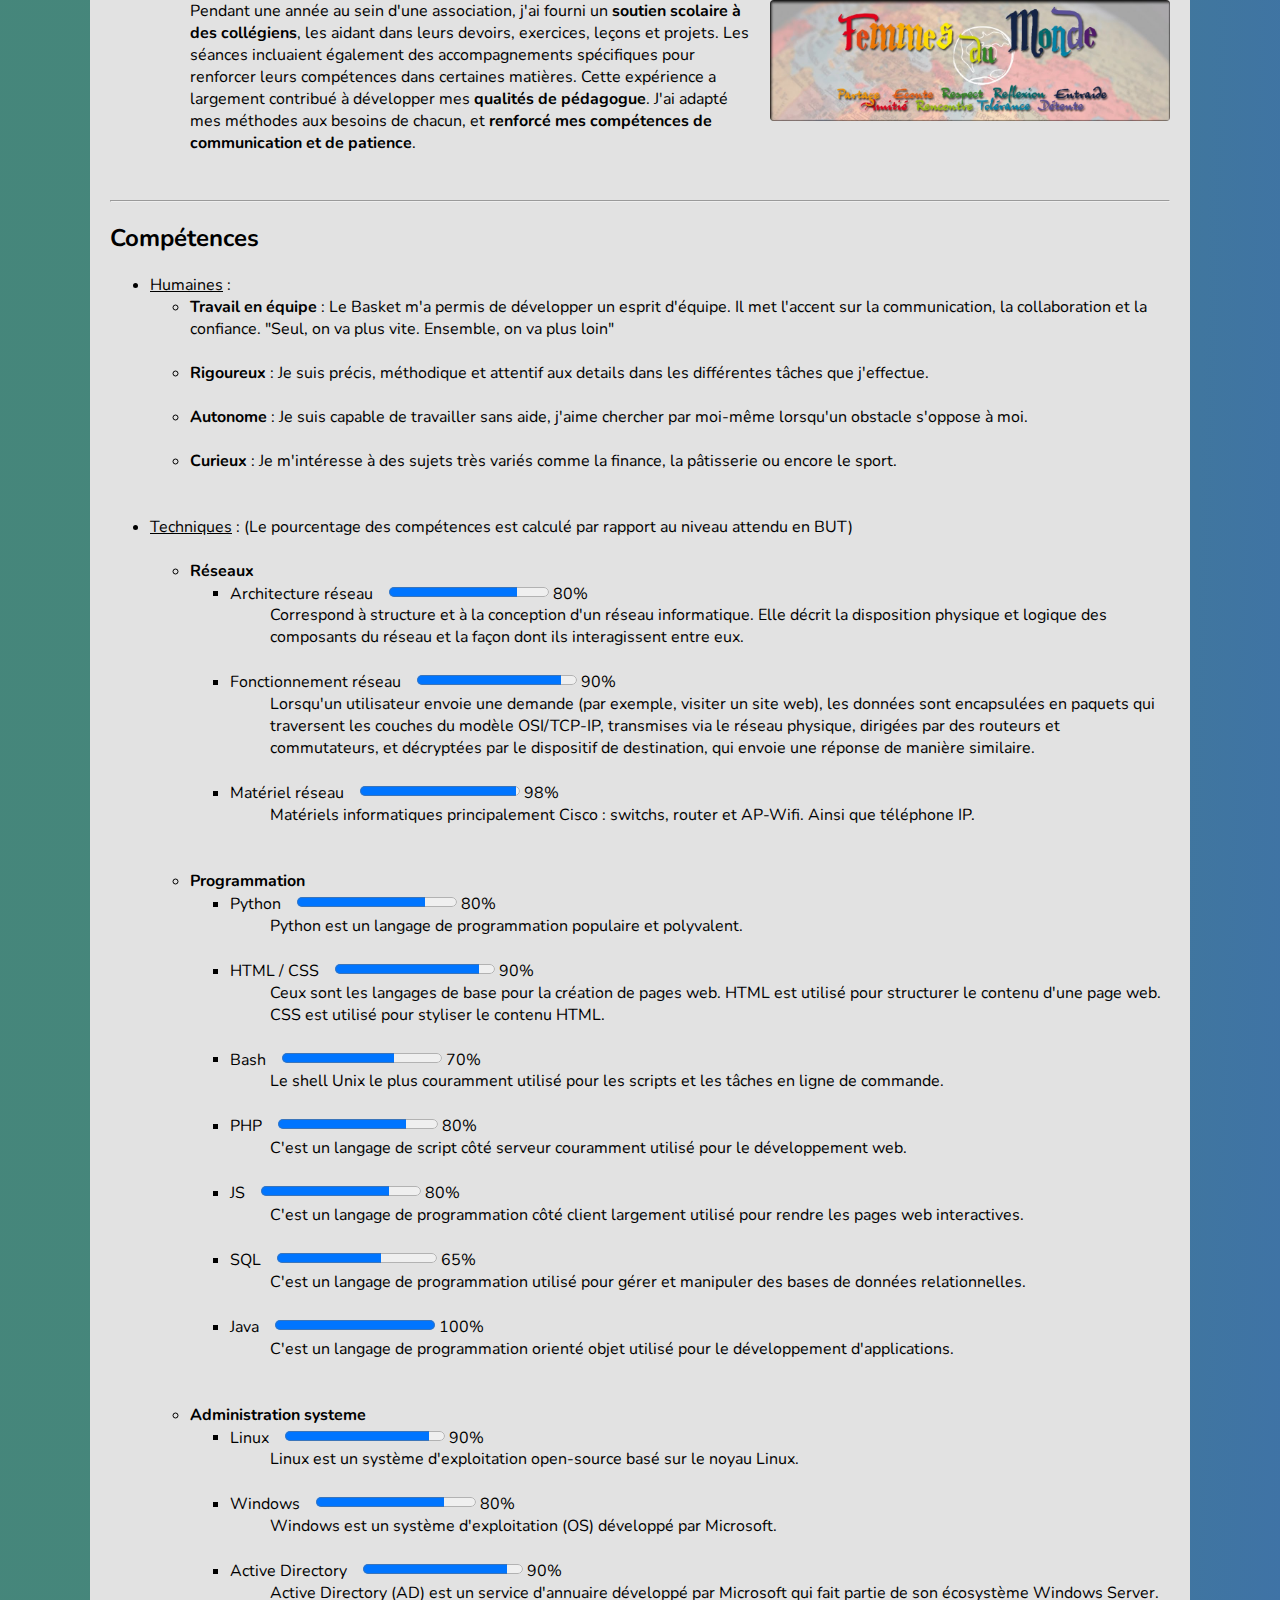
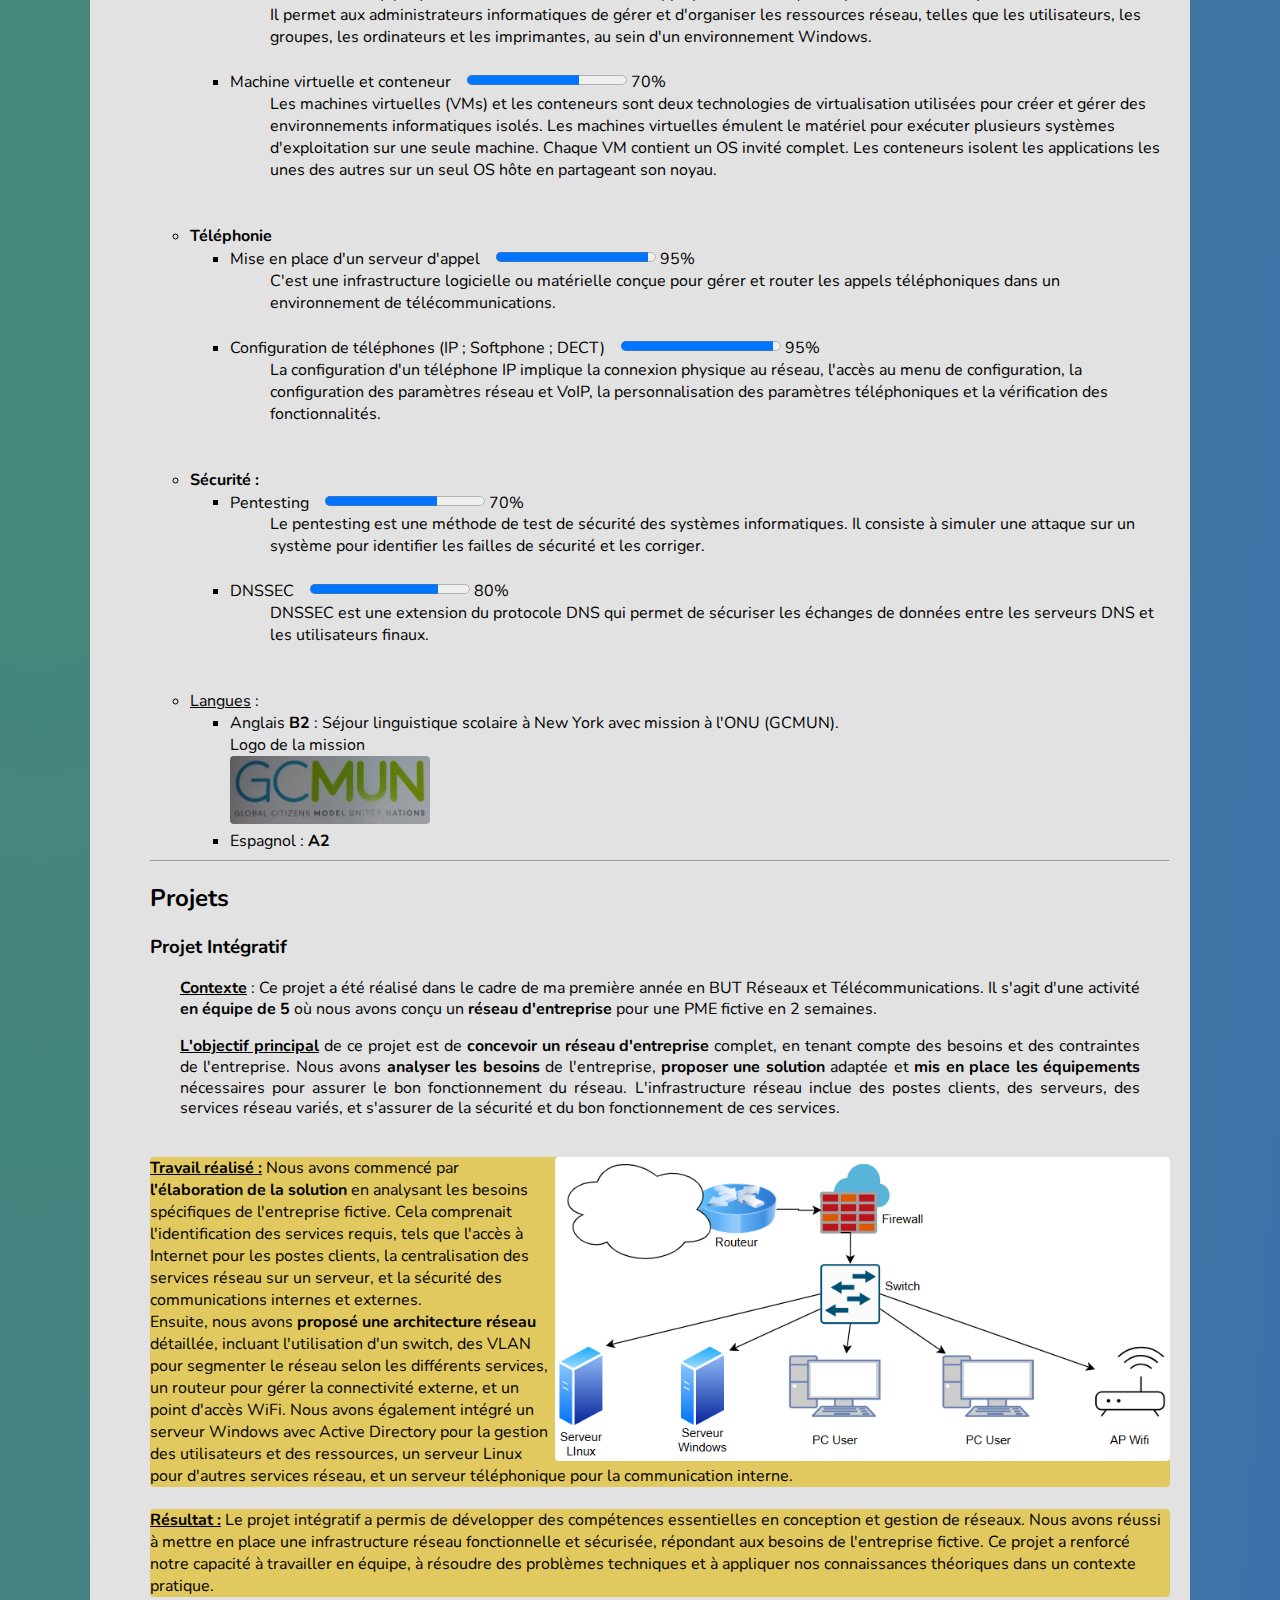
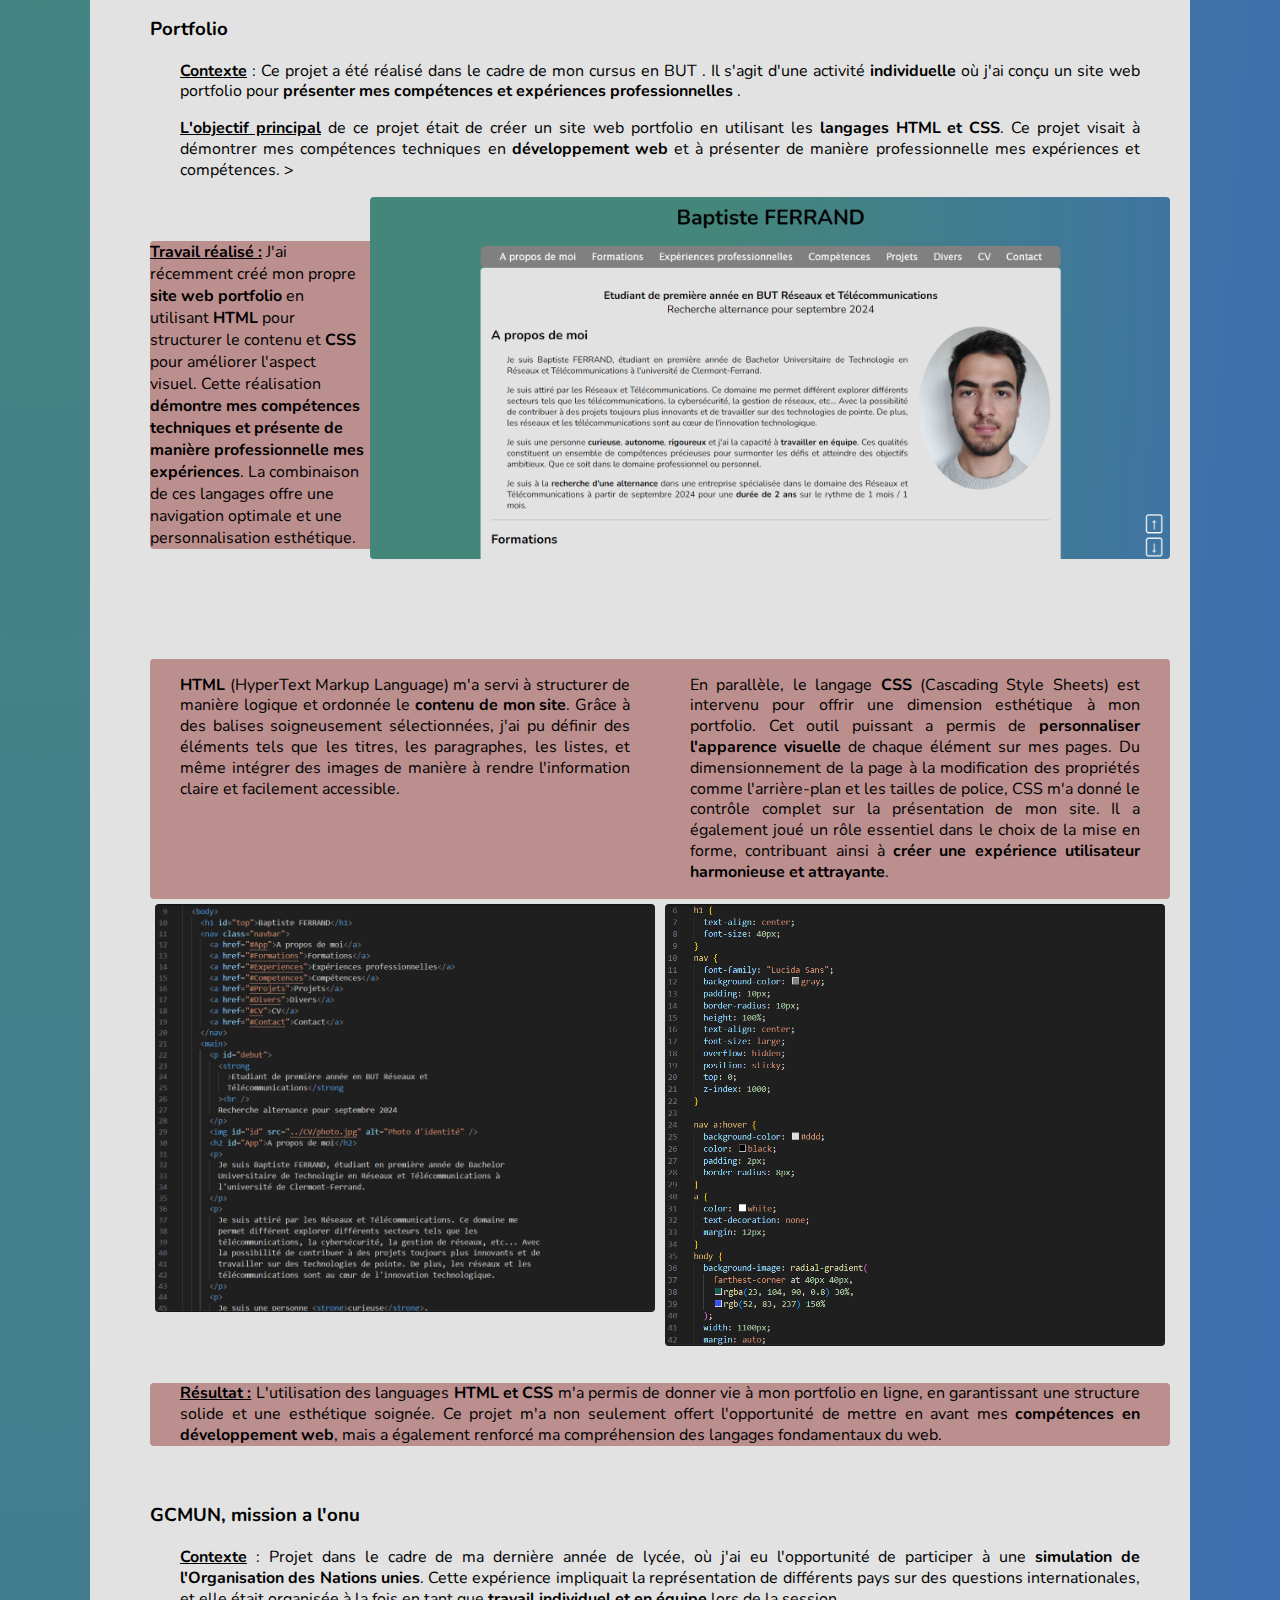
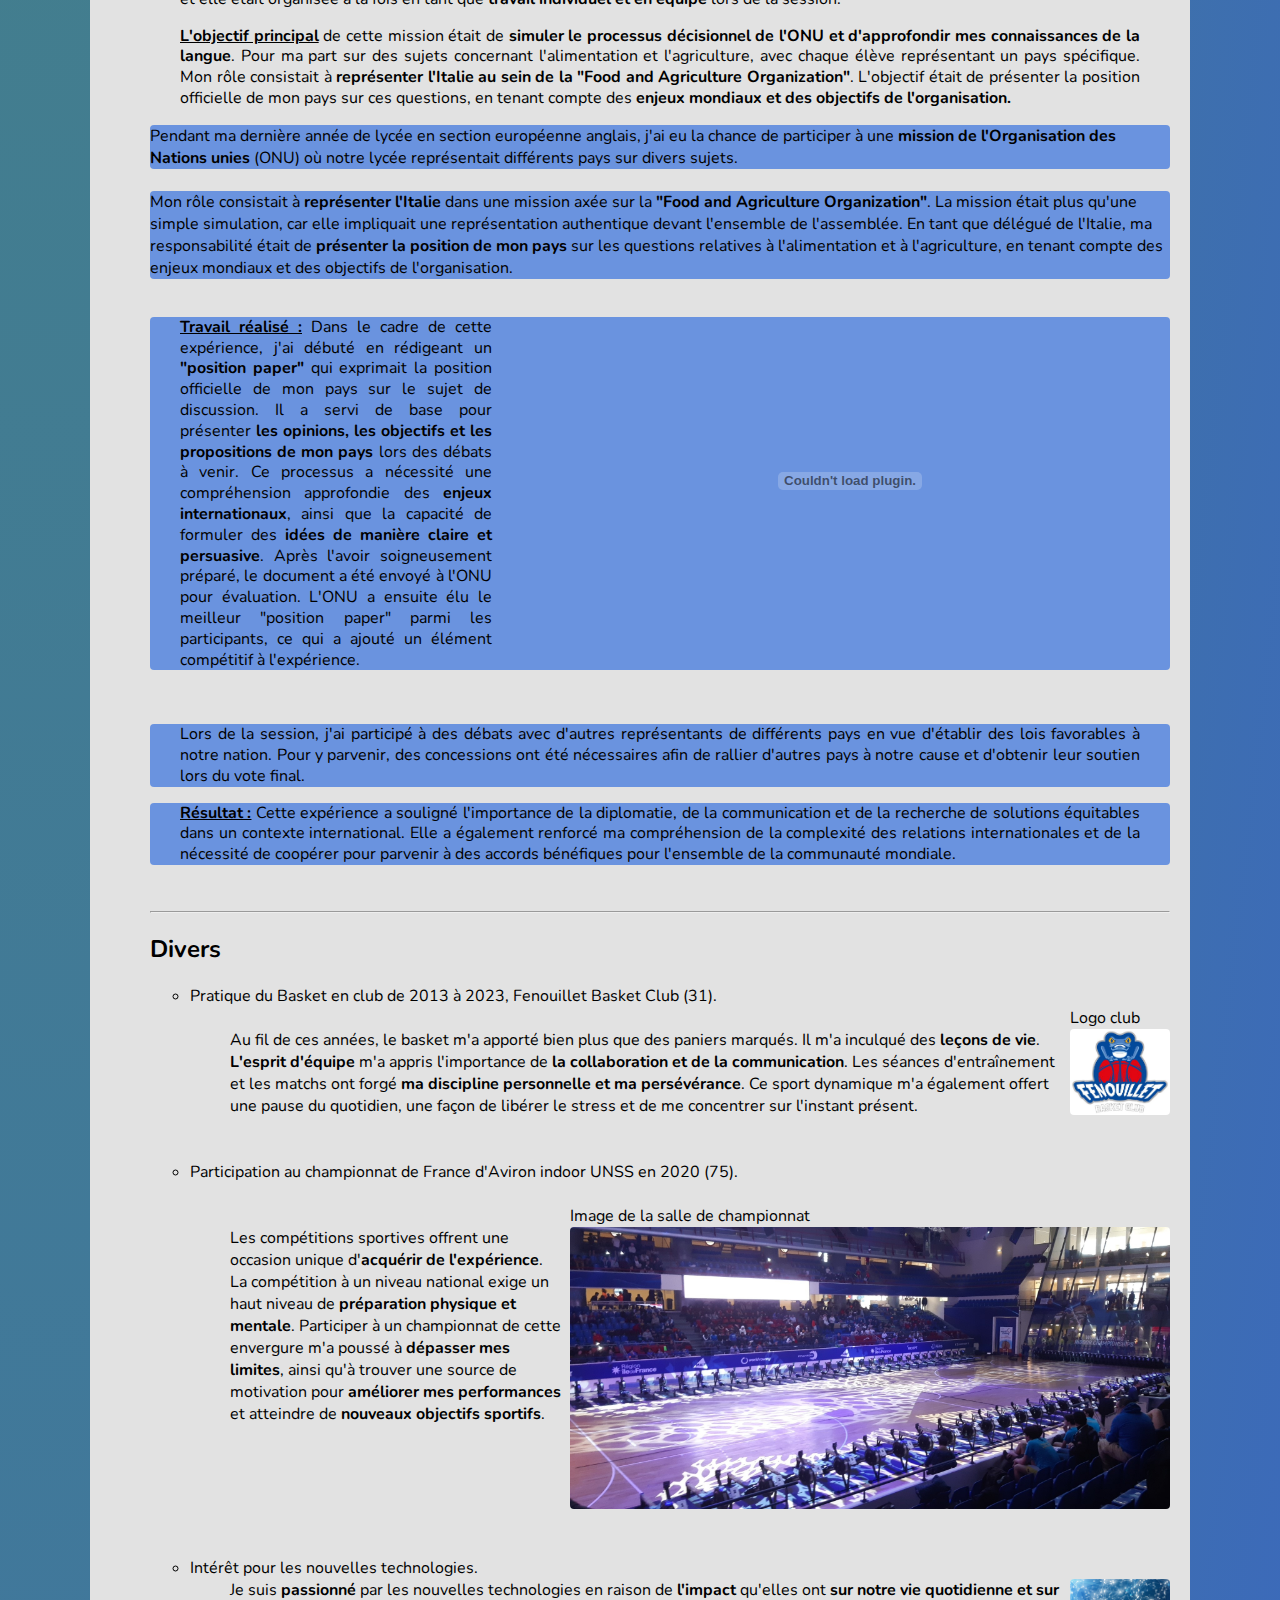
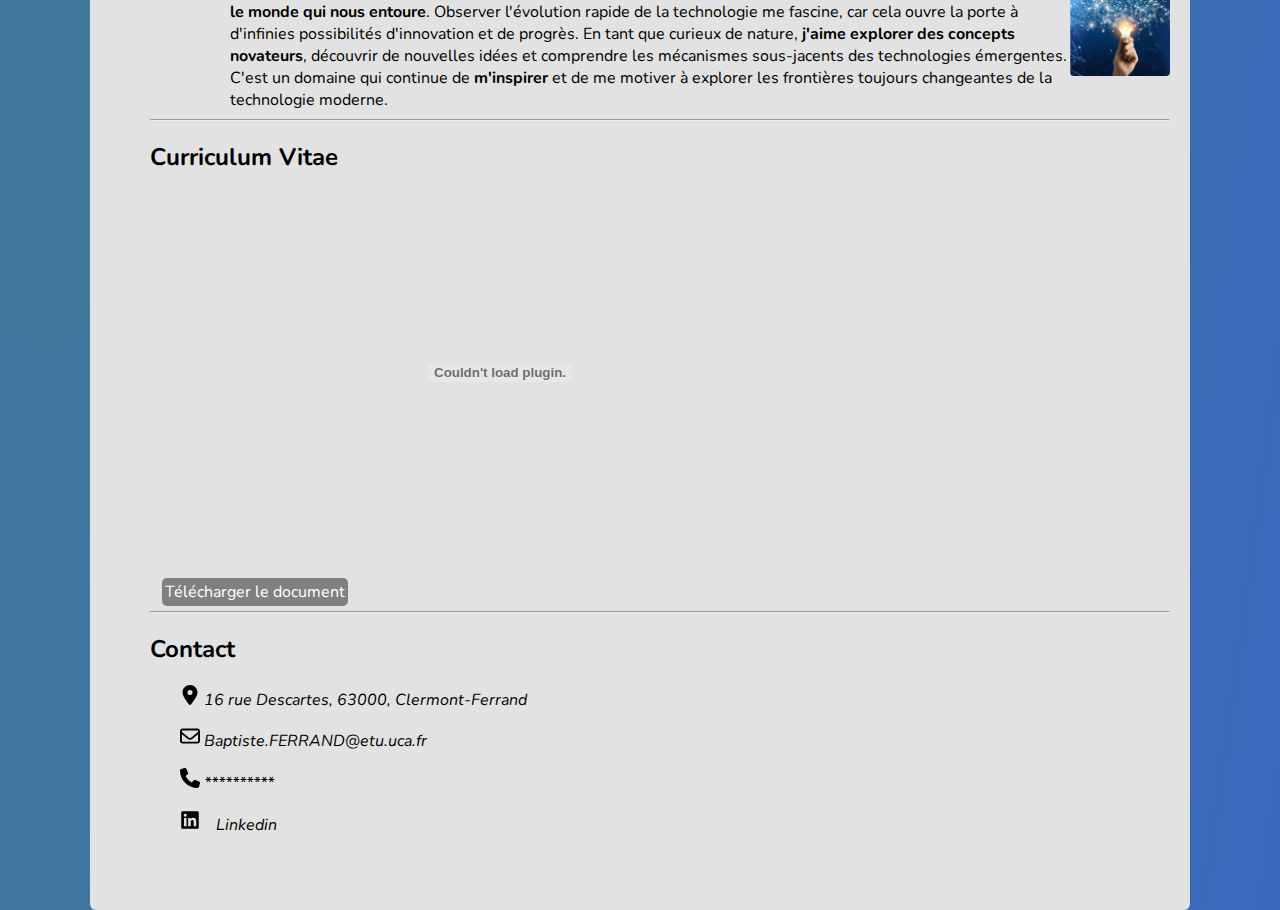
==== commit 6679180a: "change" ====
--- a/index.html
+++ b/index.html
@@ -501,7 +501,7 @@
               ces services.
             </p>
             <br />
-            <img id="final" src="./Images/projet final.png" alt="infrastructure" />
+            <img id="final" src="./Images/projet-final.png" alt="infrastructure" />
             <dt id="projet3">
               <u><strong>Travail réalisé :</strong></u>
               Nous avons commencé par
@@ -660,7 +660,7 @@
             </dt>
             <br />
             <object
-              data="Position_Paper_FAO_Italy.pdf"
+              data="./Autre/Position_Paper_FAO_Italy.pdf"
               type="application/pdf"
               width="640"
               height="360"
@@ -811,7 +811,7 @@
                     id="tel"
                     src="./Images/phone.svg"
                     alt="Telephone : " /></abbr
-                >&nbsp;07.87.28.45.08
+                >&nbsp;**********
               </p>
               <p>
                 <abbr title="Linkedin"
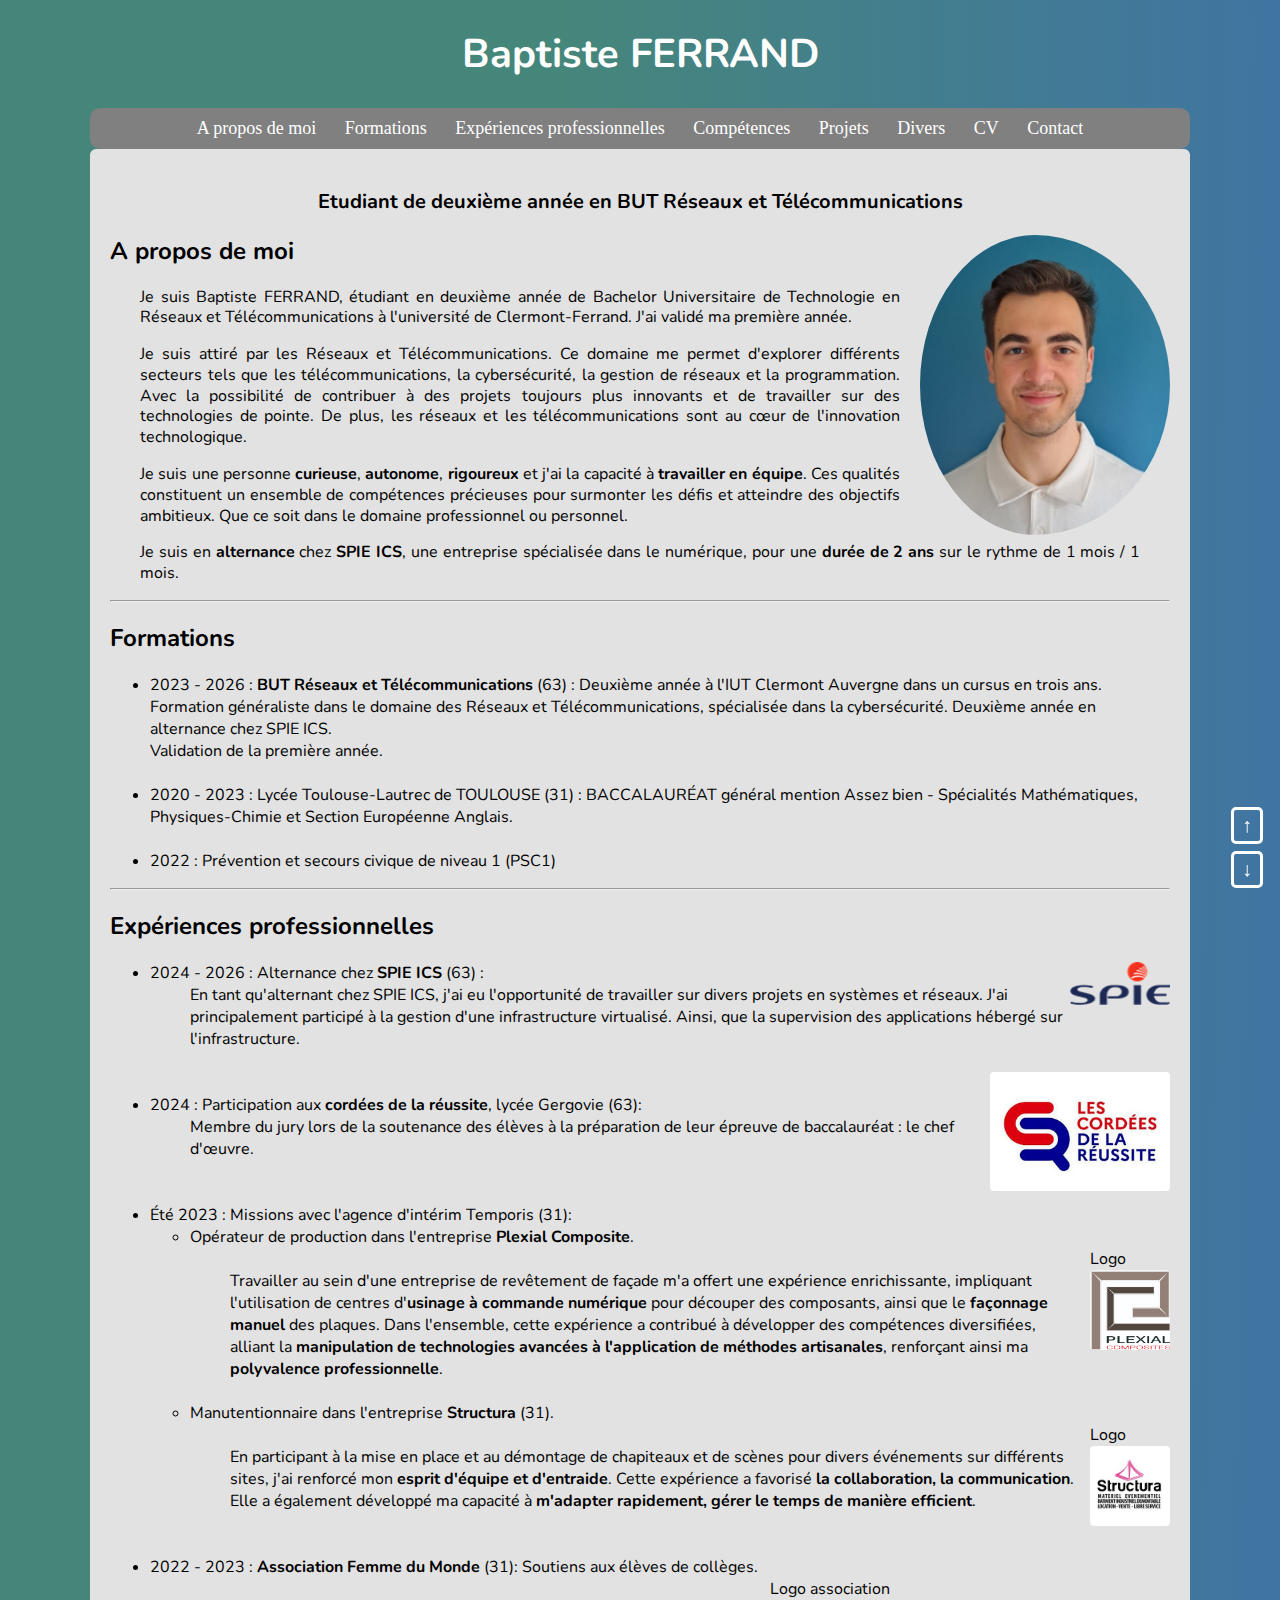
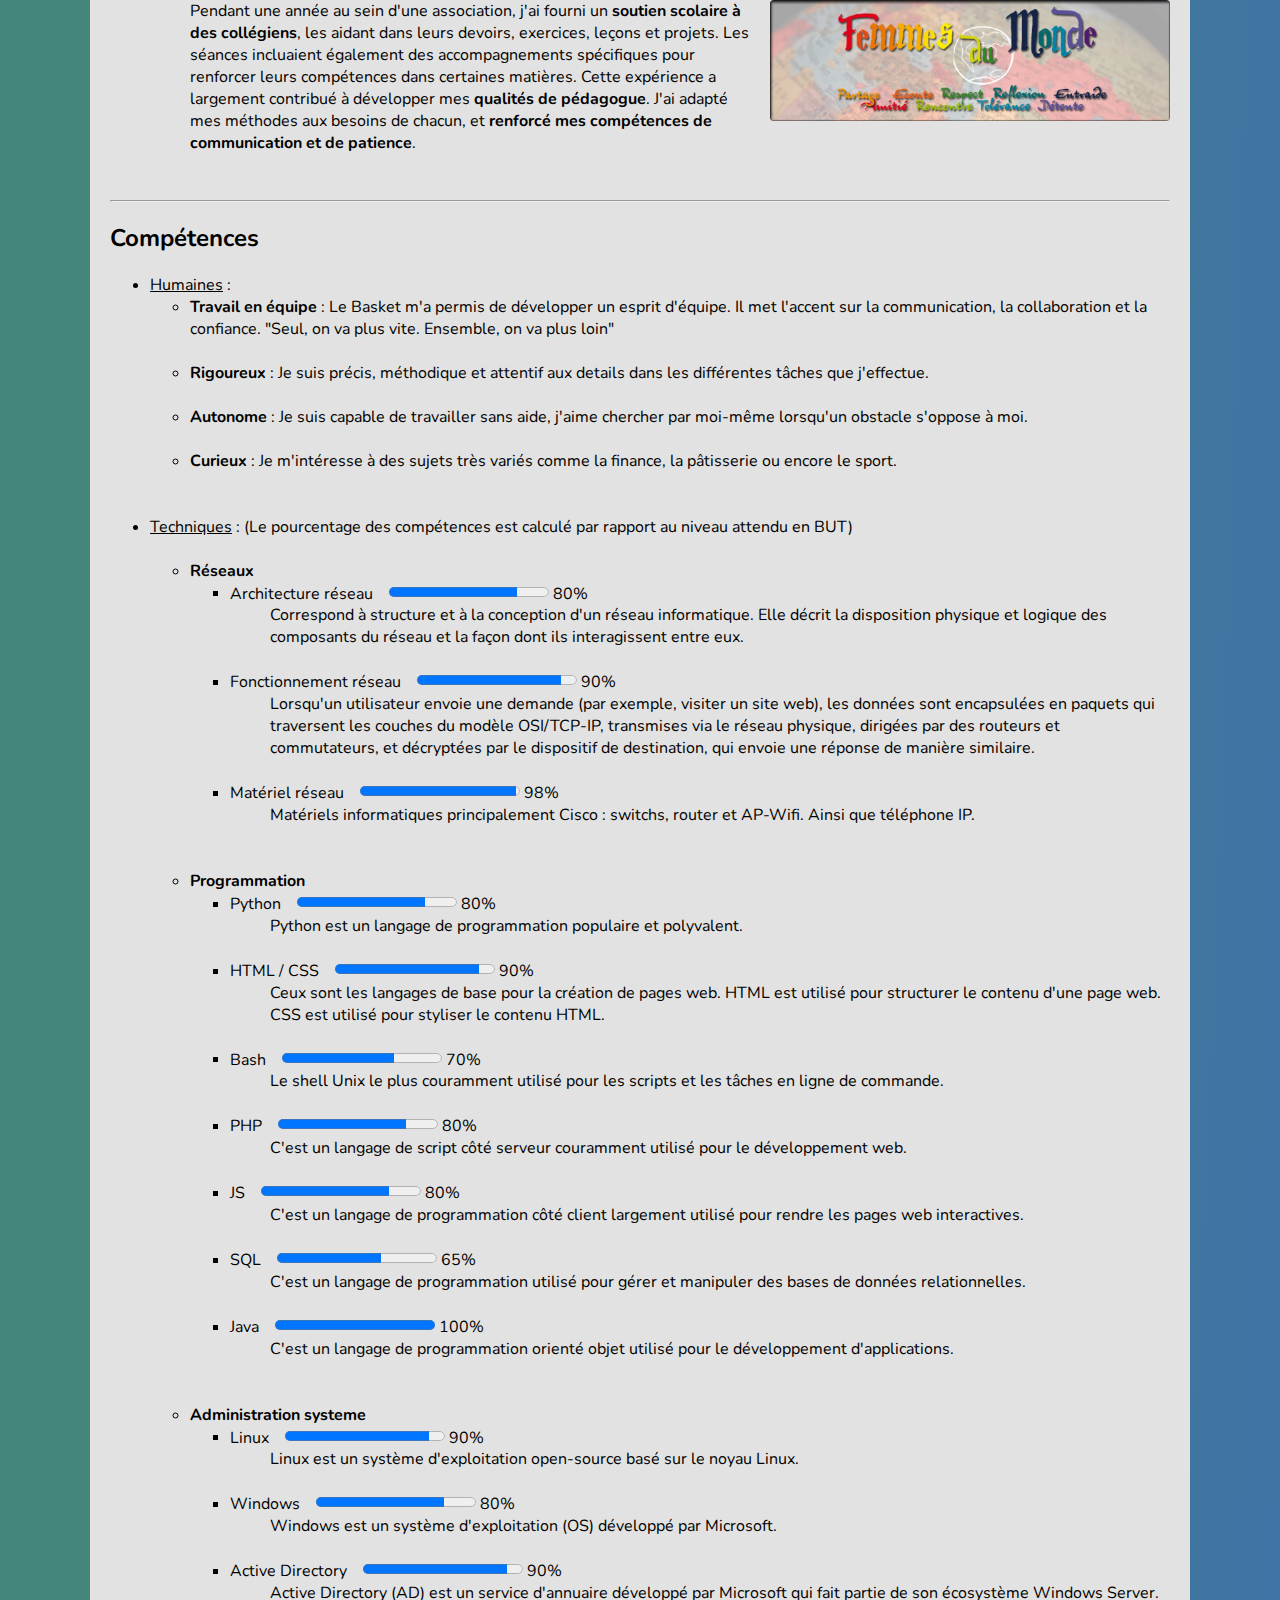
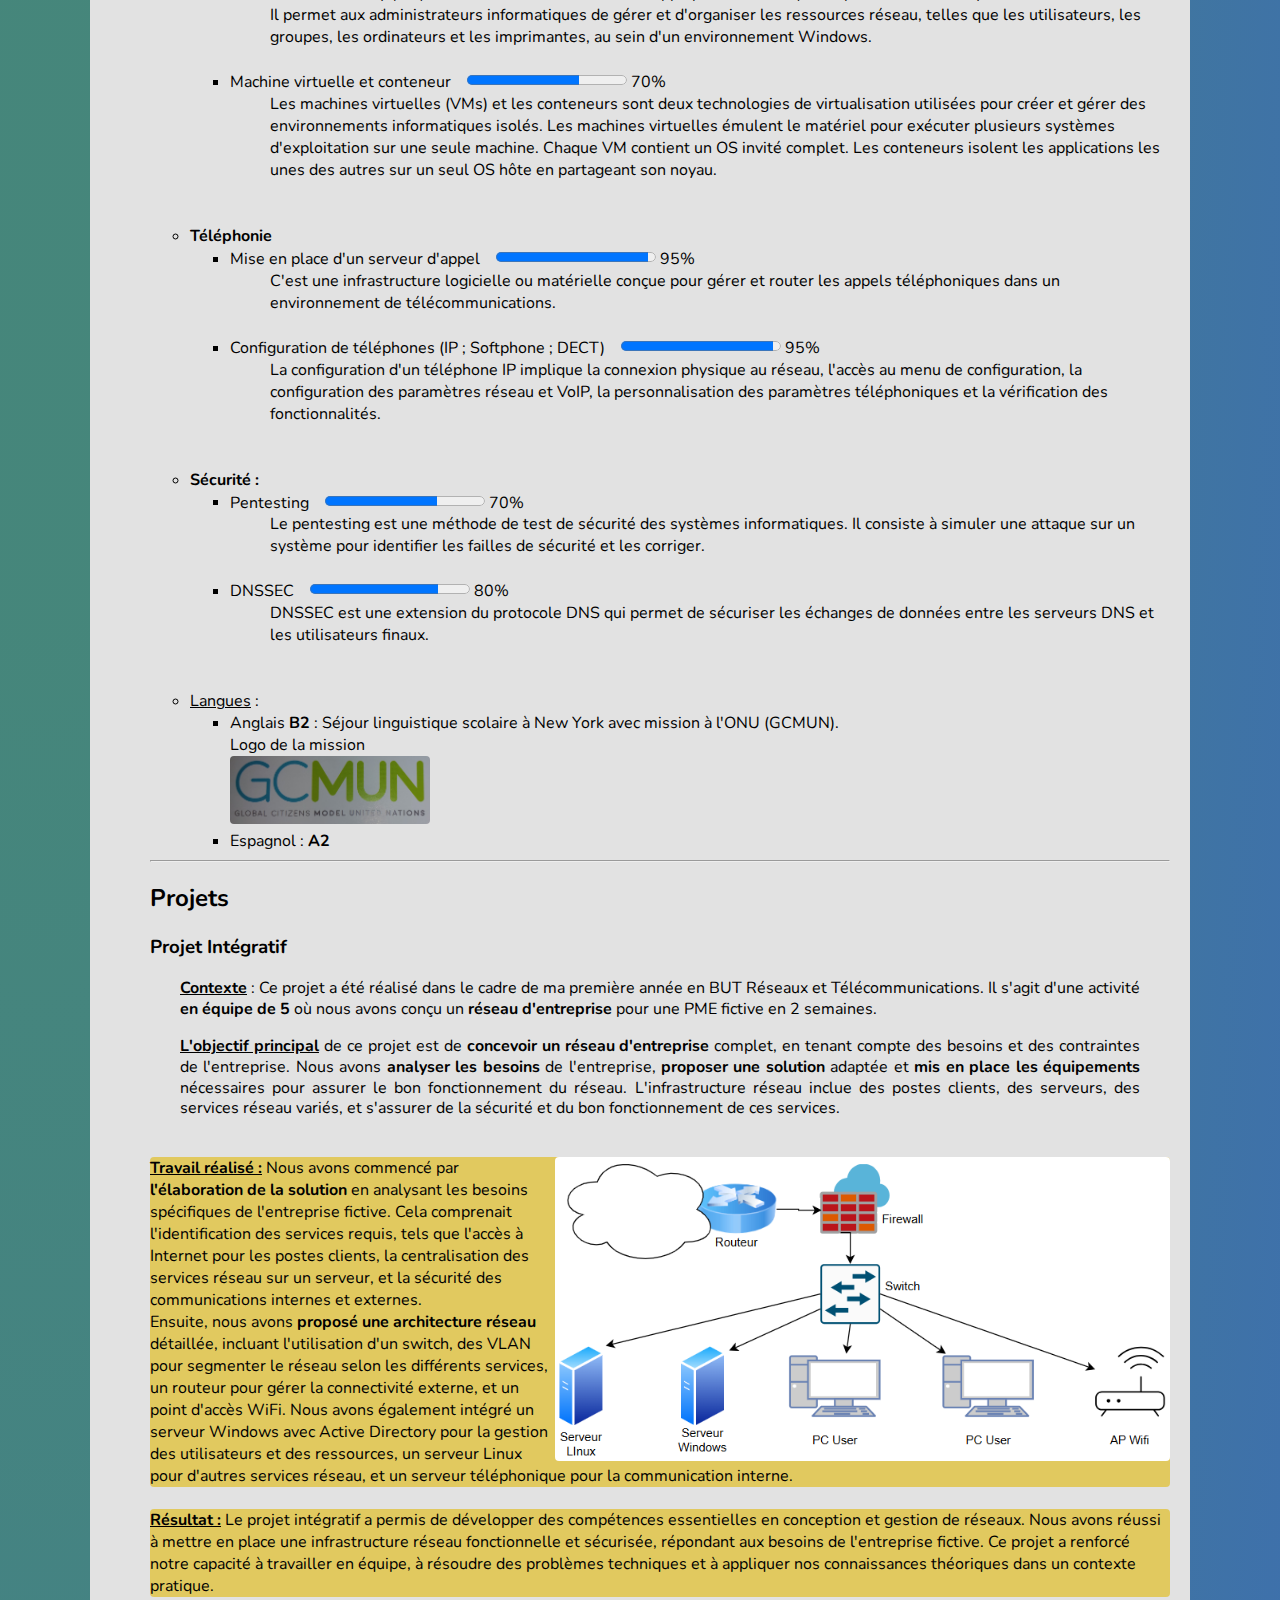
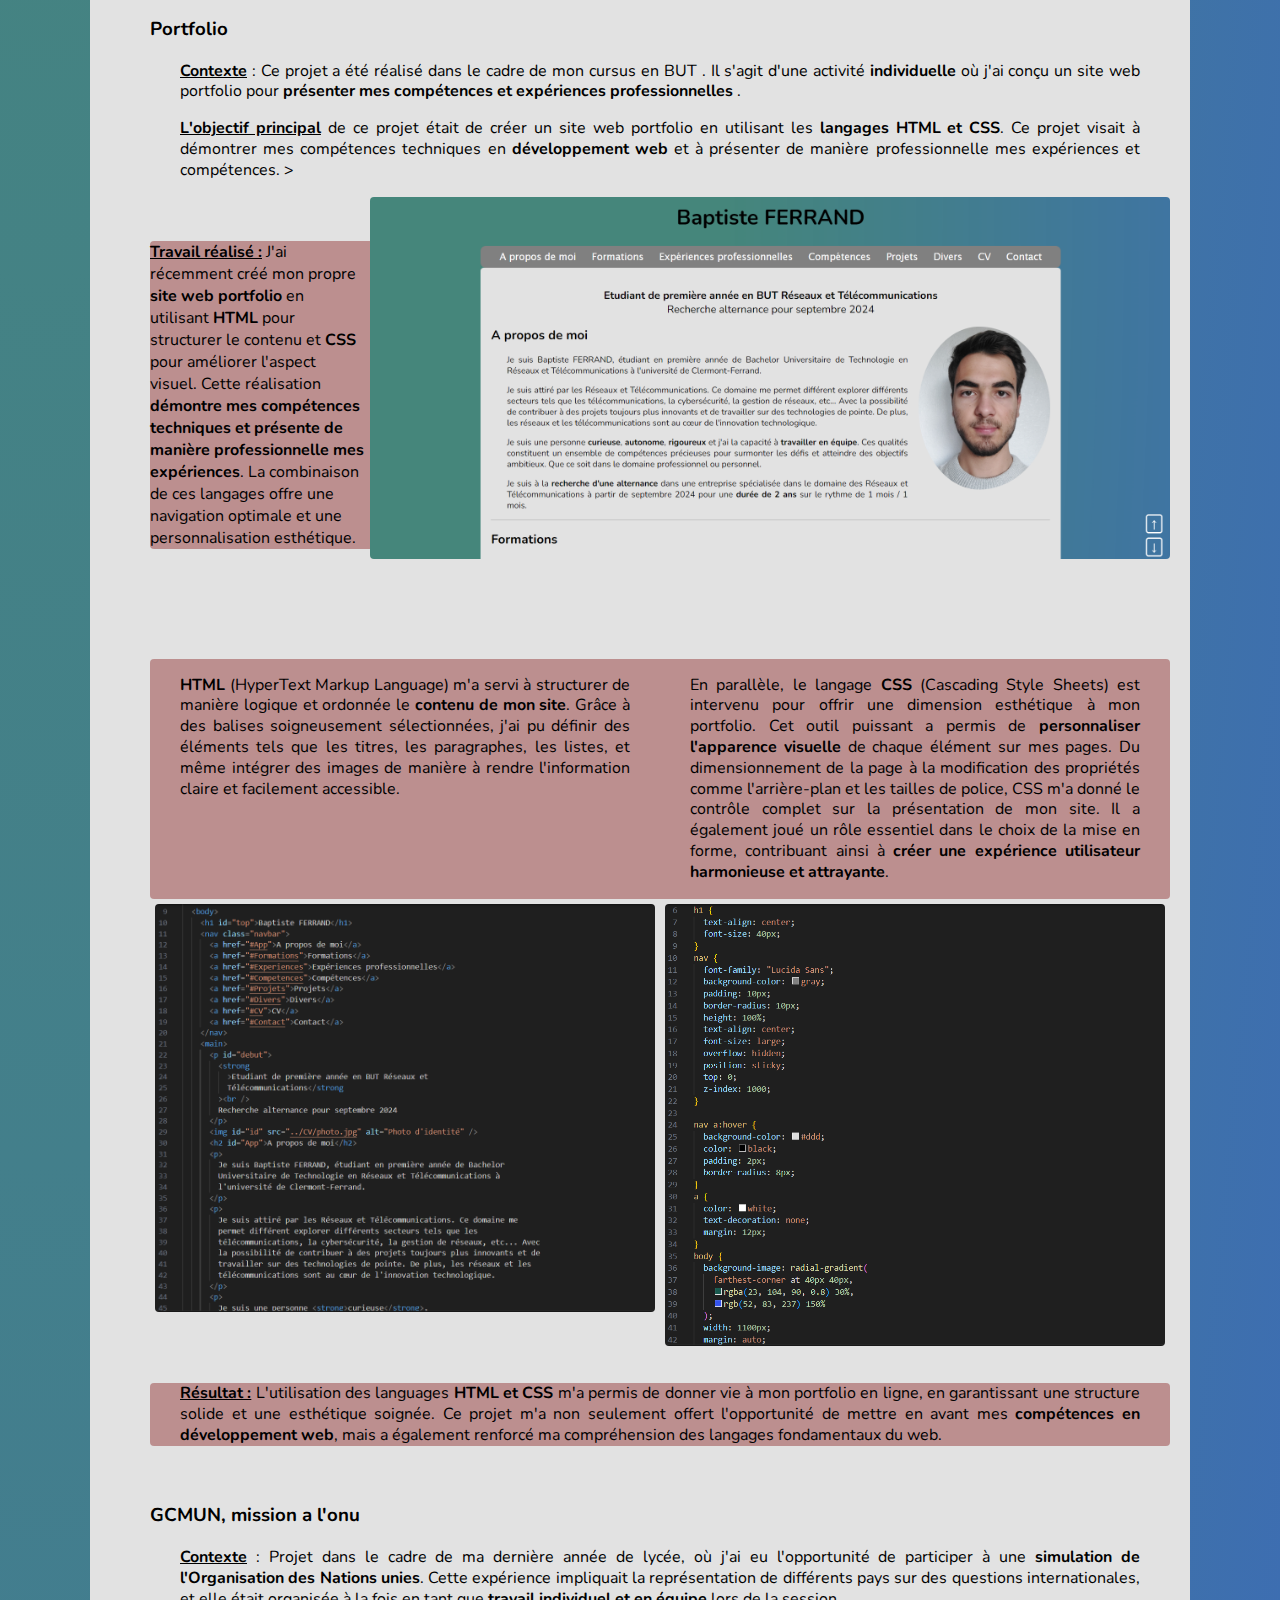
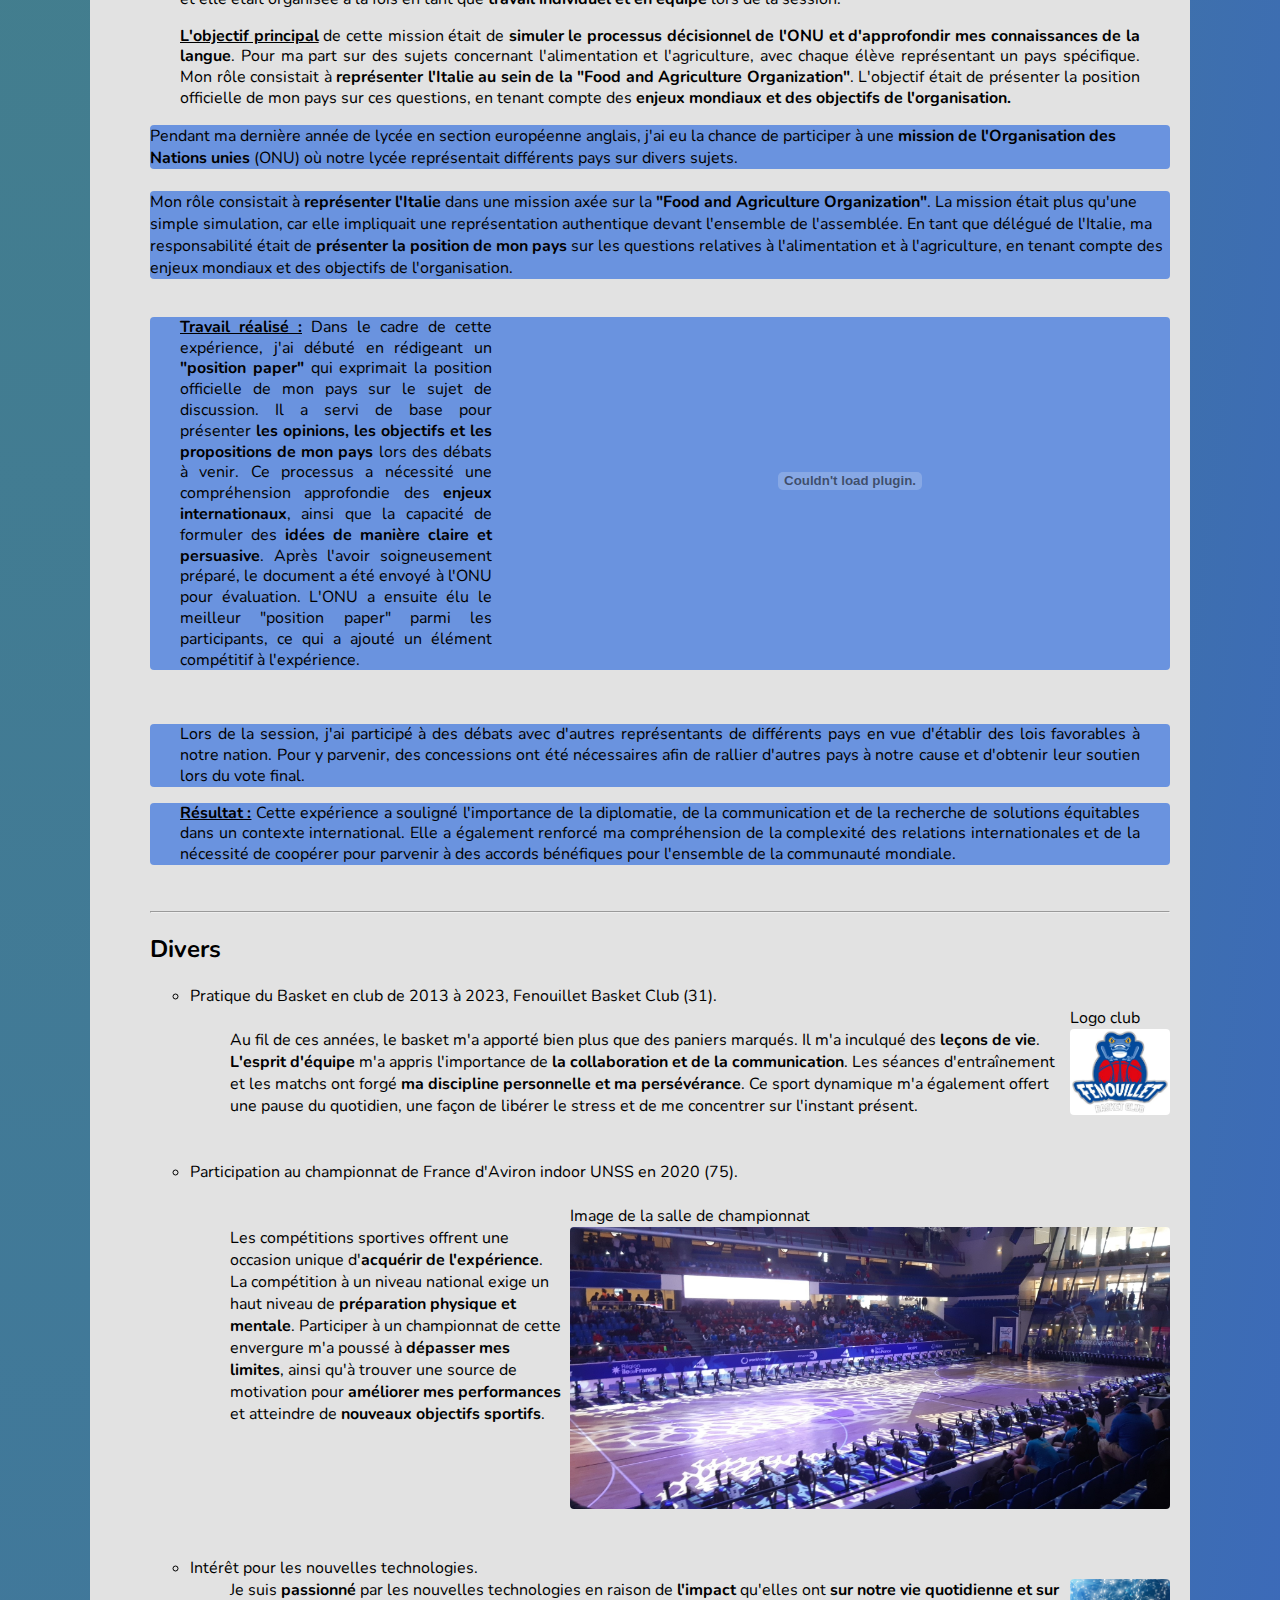
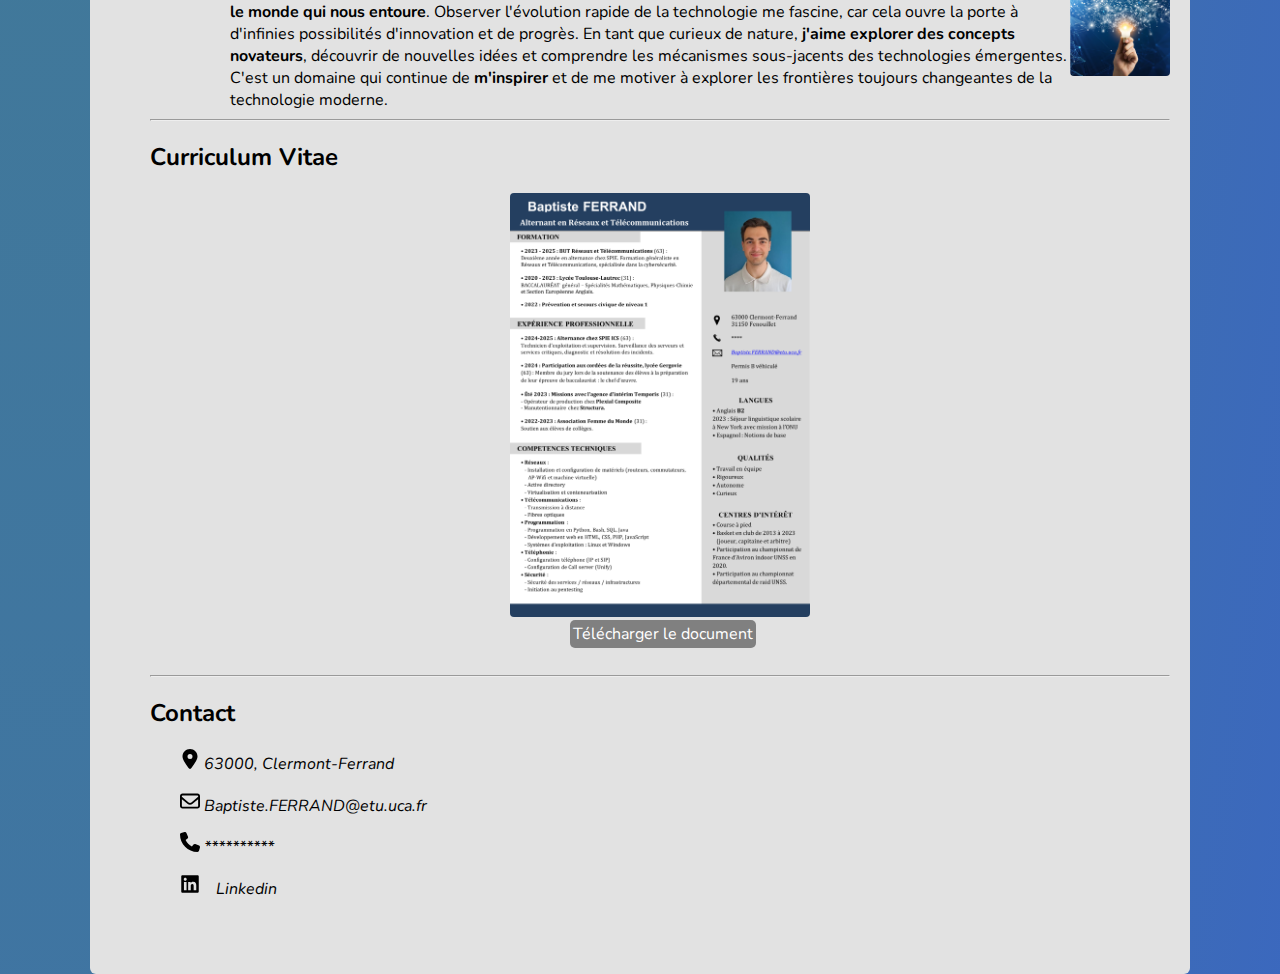
==== commit 3bdd776c: "update" ====
--- a/index.html
+++ b/index.html
@@ -27,7 +27,7 @@
         <!-- Recherche alternance pour septembre 2024 -->
       </p>
       <section>
-        <img id="id" src="./Autre/photo.jpg" alt="Photo d'identité" />
+        <img id="id" src="./Autre/photo2.jpg" alt="Photo d'identité" />
         <h2 id="App">A propos de moi</h2>
         <p>
           Je suis Baptiste FERRAND, étudiant en deuxième année de Bachelor
@@ -145,7 +145,11 @@
               </li>
               <div id="structura">Logo</div>
               <br />
-              <img id="structura" src="./Images/structura.jpg" alt="Structura" />
+              <img
+                id="structura"
+                src="./Images/structura.jpg"
+                alt="Structura"
+              />
               <dd>
                 En participant à la mise en place et au démontage de chapiteaux
                 et de scènes pour divers événements sur différents sites, j'ai
@@ -501,7 +505,11 @@
               ces services.
             </p>
             <br />
-            <img id="final" src="./Images/projet-final.png" alt="infrastructure" />
+            <img
+              id="final"
+              src="./Images/projet-final.png"
+              alt="infrastructure"
+            />
             <dt id="projet3">
               <u><strong>Travail réalisé :</strong></u>
               Nous avons commencé par
@@ -773,17 +781,16 @@
           <hr />
           <section>
             <h2 id="CV">Curriculum Vitae</h2>
-            <object
-              data="Autre/CV-FERRAND-BAPTISTE.pdf"
-              type="application/pdf"
-              width="640"
-              height="360"
-            ></object>
-            <br /><br />
+            <img
+              id="cv-img"
+              src="Autre/CV-FERRAND-BAPTISTE_image.png"
+              alt="cv"
+            />
+            <br />
             <a href="Autre/CV-FERRAND-BAPTISTE.pdf" class="cv" target="blank"
               >Télécharger le document</a
             >
-            <br />
+            <br /><br>
           </section>
           <hr />
           <section>
@@ -795,7 +802,7 @@
                     id="home"
                     src="./Images/location.svg"
                     alt="Adresse : " /></abbr
-                >&nbsp;16 rue Descartes, 63000, Clermont-Ferrand
+                >&nbsp;63000, Clermont-Ferrand
               </p>
               <p>
                 <abbr title="E-Mail"
--- a/style.css
+++ b/style.css
@@ -94,7 +94,7 @@
   border-radius: 5px;
   padding: 3px;
   background-color: gray;
-  text-align: right;
+  margin-left: 420px;
 }
 progress {
   height: 20px;
@@ -216,3 +216,8 @@
   background-color: rgb(225, 201, 95);
   border-radius: 4px;
 }
+#cv-img {
+  width: 300px;
+  border-radius: 4px;
+  margin-left: 360px;
+}
